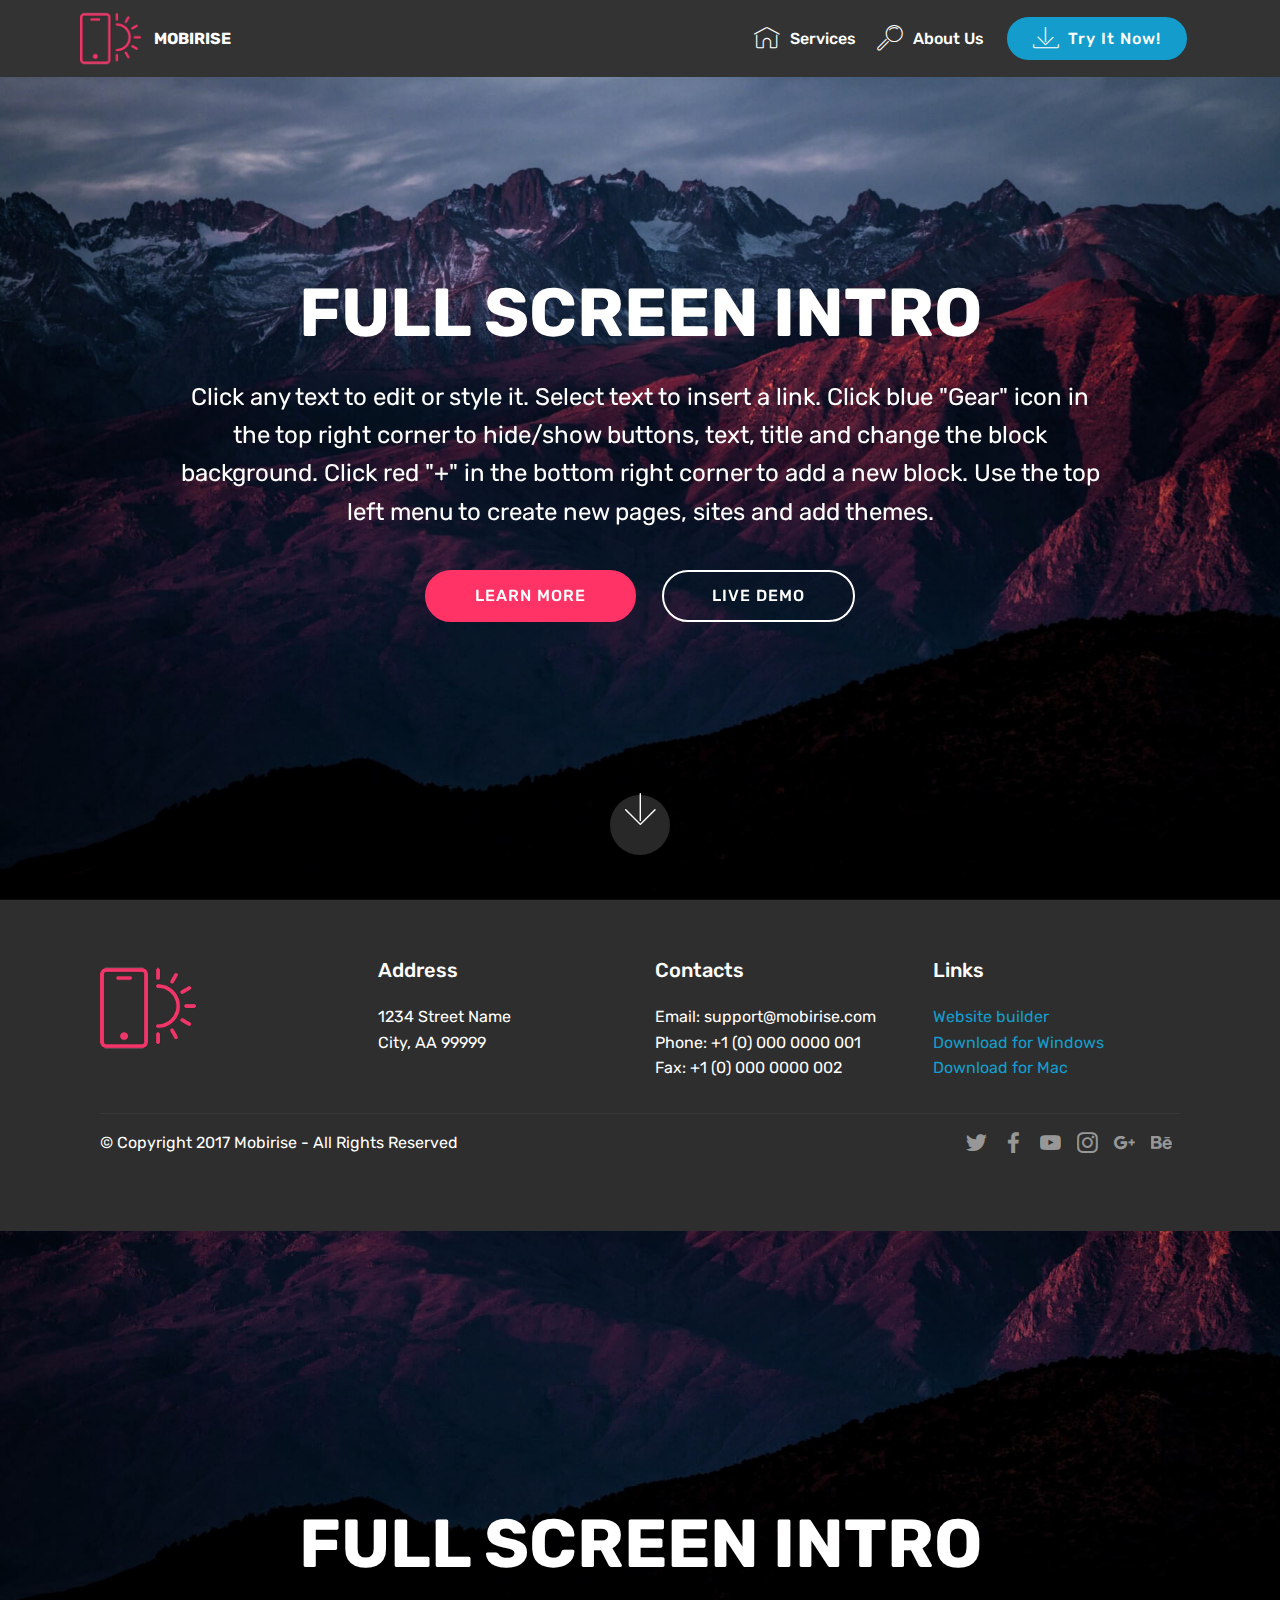
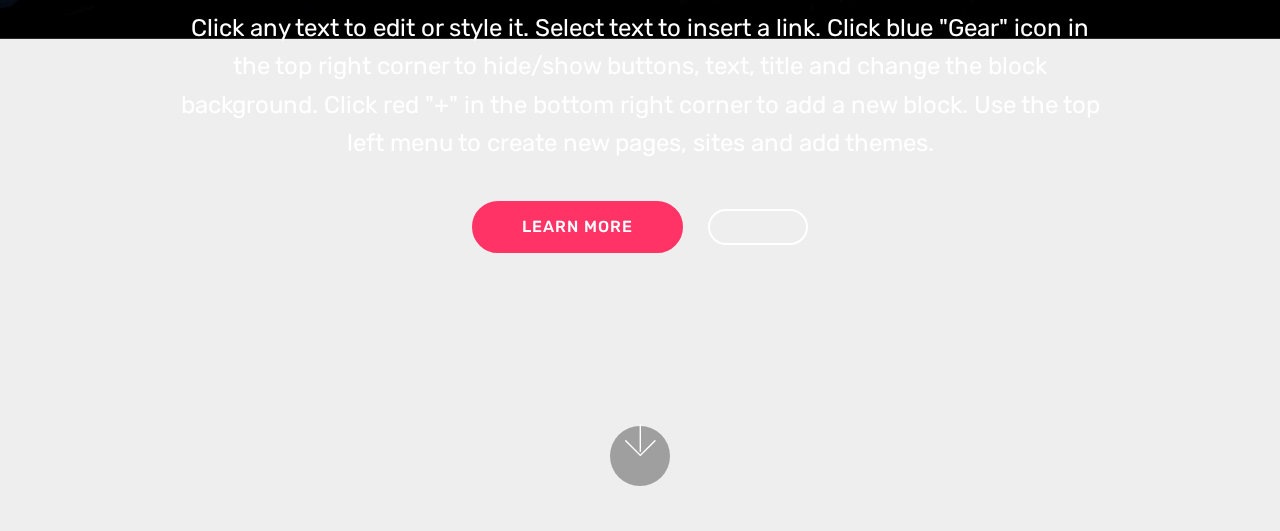
==== index.html @ 5e629561 "create github pages" ====
<!DOCTYPE html>
<html >
<head>
  <!-- Site made with Mobirise Website Builder v4.8.7, https://mobirise.com -->
  <meta charset="UTF-8">
  <meta http-equiv="X-UA-Compatible" content="IE=edge">
  <meta name="generator" content="Mobirise v4.8.7, mobirise.com">
  <meta name="viewport" content="width=device-width, initial-scale=1, minimum-scale=1">
  <link rel="shortcut icon" href="assets/images/logo2.png" type="image/x-icon">
  <meta name="description" content="">
  <title>Home</title>
  <link rel="stylesheet" href="assets/web/assets/mobirise-icons/mobirise-icons.css">
  <link rel="stylesheet" href="assets/tether/tether.min.css">
  <link rel="stylesheet" href="assets/bootstrap/css/bootstrap.min.css">
  <link rel="stylesheet" href="assets/bootstrap/css/bootstrap-grid.min.css">
  <link rel="stylesheet" href="assets/bootstrap/css/bootstrap-reboot.min.css">
  <link rel="stylesheet" href="assets/socicon/css/styles.css">
  <link rel="stylesheet" href="assets/dropdown/css/style.css">
  <link rel="stylesheet" href="assets/theme/css/style.css">
  <link rel="stylesheet" href="assets/mobirise/css/mbr-additional.css" type="text/css">
  
  
  
</head>
<body>
  <section class="menu cid-qTkzRZLJNu" once="menu" id="menu1-0">

    

    <nav class="navbar navbar-expand beta-menu navbar-dropdown align-items-center navbar-fixed-top navbar-toggleable-sm">
        <button class="navbar-toggler navbar-toggler-right" type="button" data-toggle="collapse" data-target="#navbarSupportedContent" aria-controls="navbarSupportedContent" aria-expanded="false" aria-label="Toggle navigation">
            <div class="hamburger">
                <span></span>
                <span></span>
                <span></span>
                <span></span>
            </div>
        </button>
        <div class="menu-logo">
            <div class="navbar-brand">
                <span class="navbar-logo">
                    <a href="https://mobirise.com">
                         <img src="assets/images/logo2.png" alt="Mobirise" style="height: 3.8rem;">
                    </a>
                </span>
                <span class="navbar-caption-wrap"><a class="navbar-caption text-white display-4" href="https://mobirise.com">
                        MOBIRISE
                    </a></span>
            </div>
        </div>
        <div class="collapse navbar-collapse" id="navbarSupportedContent">
            <ul class="navbar-nav nav-dropdown" data-app-modern-menu="true"><li class="nav-item">
                    <a class="nav-link link text-white display-4" href="https://mobirise.com">
                        <span class="mbri-home mbr-iconfont mbr-iconfont-btn"></span>
                        Services
                    </a>
                </li>
                <li class="nav-item">
                    <a class="nav-link link text-white display-4" href="https://mobirise.com">
                        <span class="mbri-search mbr-iconfont mbr-iconfont-btn"></span>
                        About Us
                    </a>
                </li></ul>
            <div class="navbar-buttons mbr-section-btn"><a class="btn btn-sm btn-primary display-4" href="https://mobirise.com">
                    <span class="mbri-save mbr-iconfont mbr-iconfont-btn "></span>
                    Try It Now!
                </a></div>
        </div>
    </nav>
</section>

<section class="engine"><a href="https://mobirise.info/w">free html5 templates</a></section><section class="cid-qTkA127IK8 mbr-fullscreen mbr-parallax-background" id="header2-1">

    

    

    <div class="container align-center">
        <div class="row justify-content-md-center">
            <div class="mbr-white col-md-10">
                <h1 class="mbr-section-title mbr-bold pb-3 mbr-fonts-style display-1">
                    FULL SCREEN INTRO
                </h1>
                
                <p class="mbr-text pb-3 mbr-fonts-style display-5">
                    Click any text to edit or style it. Select text to insert a link. Click blue "Gear" icon in the top right corner to hide/show buttons, text, title and change the block background. Click red "+" in the bottom right corner to add a new block. Use the top left menu to create new pages, sites and add themes.
                </p>
                <div class="mbr-section-btn">
                    <a class="btn btn-md btn-secondary display-4" href="https://mobirise.com">LEARN MORE</a>
                    <a class="btn btn-md btn-white-outline display-4" href="https://mobirise.com">LIVE DEMO</a>
                </div>
            </div>
        </div>
    </div>
    <div class="mbr-arrow hidden-sm-down" aria-hidden="true">
        <a href="#next">
            <i class="mbri-down mbr-iconfont"></i>
        </a>
    </div>
</section>

<section class="cid-qTkAaeaxX5" id="footer1-2">

    

    

    <div class="container">
        <div class="media-container-row content text-white">
            <div class="col-12 col-md-3">
                <div class="media-wrap">
                    <a href="https://mobirise.com/">
                        <img src="assets/images/logo2.png" alt="Mobirise">
                    </a>
                </div>
            </div>
            <div class="col-12 col-md-3 mbr-fonts-style display-7">
                <h5 class="pb-3">
                    Address
                </h5>
                <p class="mbr-text">
                    1234 Street Name
                    <br>City, AA 99999
                </p>
            </div>
            <div class="col-12 col-md-3 mbr-fonts-style display-7">
                <h5 class="pb-3">
                    Contacts
                </h5>
                <p class="mbr-text">
                    Email: support@mobirise.com
                    <br>Phone: +1 (0) 000 0000 001
                    <br>Fax: +1 (0) 000 0000 002
                </p>
            </div>
            <div class="col-12 col-md-3 mbr-fonts-style display-7">
                <h5 class="pb-3">
                    Links
                </h5>
                <p class="mbr-text">
                    <a class="text-primary" href="https://mobirise.com/">Website builder</a>
                    <br><a class="text-primary" href="https://mobirise.com/mobirise-free-win.zip">Download for Windows</a>
                    <br><a class="text-primary" href="https://mobirise.com/mobirise-free-mac.zip">Download for Mac</a>
                </p>
            </div>
        </div>
        <div class="footer-lower">
            <div class="media-container-row">
                <div class="col-sm-12">
                    <hr>
                </div>
            </div>
            <div class="media-container-row mbr-white">
                <div class="col-sm-6 copyright">
                    <p class="mbr-text mbr-fonts-style display-7">
                        © Copyright 2017 Mobirise - All Rights Reserved
                    </p>
                </div>
                <div class="col-md-6">
                    <div class="social-list align-right">
                        <div class="soc-item">
                            <a href="https://twitter.com/mobirise" target="_blank">
                                <span class="socicon-twitter socicon mbr-iconfont mbr-iconfont-social"></span>
                            </a>
                        </div>
                        <div class="soc-item">
                            <a href="https://www.facebook.com/pages/Mobirise/1616226671953247" target="_blank">
                                <span class="socicon-facebook socicon mbr-iconfont mbr-iconfont-social"></span>
                            </a>
                        </div>
                        <div class="soc-item">
                            <a href="https://www.youtube.com/c/mobirise" target="_blank">
                                <span class="socicon-youtube socicon mbr-iconfont mbr-iconfont-social"></span>
                            </a>
                        </div>
                        <div class="soc-item">
                            <a href="https://instagram.com/mobirise" target="_blank">
                                <span class="socicon-instagram socicon mbr-iconfont mbr-iconfont-social"></span>
                            </a>
                        </div>
                        <div class="soc-item">
                            <a href="https://plus.google.com/u/0/+Mobirise" target="_blank">
                                <span class="socicon-googleplus socicon mbr-iconfont mbr-iconfont-social"></span>
                            </a>
                        </div>
                        <div class="soc-item">
                            <a href="https://www.behance.net/Mobirise" target="_blank">
                                <span class="socicon-behance socicon mbr-iconfont mbr-iconfont-social"></span>
                            </a>
                        </div>
                    </div>
                </div>
            </div>
        </div>
    </div>
</section>

<section class="cid-r9SHEKf8iT mbr-fullscreen mbr-parallax-background" id="header2-4">

    

    

    <div class="container align-center">
        <div class="row justify-content-md-center">
            <div class="mbr-white col-md-10">
                <h1 class="mbr-section-title mbr-bold pb-3 mbr-fonts-style display-1">
                    FULL SCREEN INTRO
                </h1>
                
                <p class="mbr-text pb-3 mbr-fonts-style display-5">
                    Click any text to edit or style it. Select text to insert a link. Click blue "Gear" icon in the top right corner to hide/show buttons, text, title and change the block background. Click red "+" in the bottom right corner to add a new block. Use the top left menu to create new pages, sites and add themes.
                </p>
                <div class="mbr-section-btn"><a class="btn btn-md btn-secondary display-4" href="https://mobirise.co">LEARN MORE</a>
                    <a class="btn btn-md btn-white-outline display-4" href="https://mobirise.co"></a></div>
            </div>
        </div>
    </div>
    <div class="mbr-arrow hidden-sm-down" aria-hidden="true">
        <a href="#next">
            <i class="mbri-down mbr-iconfont"></i>
        </a>
    </div>
</section>


  <script src="assets/web/assets/jquery/jquery.min.js"></script>
  <script src="assets/popper/popper.min.js"></script>
  <script src="assets/tether/tether.min.js"></script>
  <script src="assets/bootstrap/js/bootstrap.min.js"></script>
  <script src="assets/dropdown/js/script.min.js"></script>
  <script src="assets/touchswipe/jquery.touch-swipe.min.js"></script>
  <script src="assets/parallax/jarallax.min.js"></script>
  <script src="assets/smoothscroll/smooth-scroll.js"></script>
  <script src="assets/theme/js/script.js"></script>
  
  
</body>
</html>
---- assets/web/assets/mobirise-icons/mobirise-icons.css ----
@font-face {
  font-family: 'MobiriseIcons';
  src:  url('mobirise-icons.eot?spat4u');
  src:  url('mobirise-icons.eot?spat4u#iefix') format('embedded-opentype'),
    url('mobirise-icons.ttf?spat4u') format('truetype'),
    url('mobirise-icons.woff?spat4u') format('woff'),
    url('mobirise-icons.svg?spat4u#MobiriseIcons') format('svg');
  font-weight: normal;
  font-style: normal;
}

[class^="mbri-"], [class*=" mbri-"] {
  /* use !important to prevent issues with browser extensions that change fonts */
  font-family: MobiriseIcons !important;
  speak: none;
  font-style: normal;
  font-weight: normal;
  font-variant: normal;
  text-transform: none;
  line-height: 1;

  /* Better Font Rendering =========== */
  -webkit-font-smoothing: antialiased;
  -moz-osx-font-smoothing: grayscale;
}

.mbri-add-submenu:before {
  content: "\e900";
}
.mbri-alert:before {
  content: "\e901";
}
.mbri-align-center:before {
  content: "\e902";
}
.mbri-align-justify:before {
  content: "\e903";
}
.mbri-align-left:before {
  content: "\e904";
}
.mbri-align-right:before {
  content: "\e905";
}
.mbri-android:before {
  content: "\e906";
}
.mbri-apple:before {
  content: "\e907";
}
.mbri-arrow-down:before {
  content: "\e908";
}
.mbri-arrow-next:before {
  content: "\e909";
}
.mbri-arrow-prev:before {
  content: "\e90a";
}
.mbri-arrow-up:before {
  content: "\e90b";
}
.mbri-bold:before {
  content: "\e90c";
}
.mbri-bookmark:before {
  content: "\e90d";
}
.mbri-bootstrap:before {
  content: "\e90e";
}
.mbri-briefcase:before {
  content: "\e90f";
}
.mbri-browse:before {
  content: "\e910";
}
.mbri-bulleted-list:before {
  content: "\e911";
}
.mbri-calendar:before {
  content: "\e912";
}
.mbri-camera:before {
  content: "\e913";
}
.mbri-cart-add:before {
  content: "\e914";
}
.mbri-cart-full:before {
  content: "\e915";
}
.mbri-cash:before {
  content: "\e916";
}
.mbri-change-style:before {
  content: "\e917";
}
.mbri-chat:before {
  content: "\e918";
}
.mbri-clock:before {
  content: "\e919";
}
.mbri-close:before {
  content: "\e91a";
}
.mbri-cloud:before {
  content: "\e91b";
}
.mbri-code:before {
  content: "\e91c";
}
.mbri-contact-form:before {
  content: "\e91d";
}
.mbri-credit-card:before {
  content: "\e91e";
}
.mbri-cursor-click:before {
  content: "\e91f";
}
.mbri-cust-feedback:before {
  content: "\e920";
}
.mbri-database:before {
  content: "\e921";
}
.mbri-delivery:before {
  content: "\e922";
}
.mbri-desktop:before {
  content: "\e923";
}
.mbri-devices:before {
  content: "\e924";
}
.mbri-down:before {
  content: "\e925";
}
.mbri-download:before {
  content: "\e989";
}
.mbri-drag-n-drop:before {
  content: "\e927";
}
.mbri-drag-n-drop2:before {
  content: "\e928";
}
.mbri-edit:before {
  content: "\e929";
}
.mbri-edit2:before {
  content: "\e92a";
}
.mbri-error:before {
  content: "\e92b";
}
.mbri-extension:before {
  content: "\e92c";
}
.mbri-features:before {
  content: "\e92d";
}
.mbri-file:before {
  content: "\e92e";
}
.mbri-flag:before {
  content: "\e92f";
}
.mbri-folder:before {
  content: "\e930";
}
.mbri-gift:before {
  content: "\e931";
}
.mbri-github:before {
  content: "\e932";
}
.mbri-globe:before {
  content: "\e933";
}
.mbri-globe-2:before {
  content: "\e934";
}
.mbri-growing-chart:before {
  content: "\e935";
}
.mbri-hearth:before {
  content: "\e936";
}
.mbri-help:before {
  content: "\e937";
}
.mbri-home:before {
  content: "\e938";
}
.mbri-hot-cup:before {
  content: "\e939";
}
.mbri-idea:before {
  content: "\e93a";
}
.mbri-image-gallery:before {
  content: "\e93b";
}
.mbri-image-slider:before {
  content: "\e93c";
}
.mbri-info:before {
  content: "\e93d";
}
.mbri-italic:before {
  content: "\e93e";
}
.mbri-key:before {
  content: "\e93f";
}
.mbri-laptop:before {
  content: "\e940";
}
.mbri-layers:before {
  content: "\e941";
}
.mbri-left-right:before {
  content: "\e942";
}
.mbri-left:before {
  content: "\e943";
}
.mbri-letter:before {
  content: "\e944";
}
.mbri-like:before {
  content: "\e945";
}
.mbri-link:before {
  content: "\e946";
}
.mbri-lock:before {
  content: "\e947";
}
.mbri-login:before {
  content: "\e948";
}
.mbri-logout:before {
  content: "\e949";
}
.mbri-magic-stick:before {
  content: "\e94a";
}
.mbri-map-pin:before {
  content: "\e94b";
}
.mbri-menu:before {
  content: "\e94c";
}
.mbri-mobile:before {
  content: "\e94d";
}
.mbri-mobile2:before {
  content: "\e94e";
}
.mbri-mobirise:before {
  content: "\e94f";
}
.mbri-more-horizontal:before {
  content: "\e950";
}
.mbri-more-vertical:before {
  content: "\e951";
}
.mbri-music:before {
  content: "\e952";
}
.mbri-new-file:before {
  content: "\e953";
}
.mbri-numbered-list:before {
  content: "\e954";
}
.mbri-opened-folder:before {
  content: "\e955";
}
.mbri-pages:before {
  content: "\e956";
}
.mbri-paper-plane:before {
  content: "\e957";
}
.mbri-paperclip:before {
  content: "\e958";
}
.mbri-photo:before {
  content: "\e959";
}
.mbri-photos:before {
  content: "\e95a";
}
.mbri-pin:before {
  content: "\e95b";
}
.mbri-play:before {
  content: "\e95c";
}
.mbri-plus:before {
  content: "\e95d";
}
.mbri-preview:before {
  content: "\e95e";
}
.mbri-print:before {
  content: "\e95f";
}
.mbri-protect:before {
  content: "\e960";
}
.mbri-question:before {
  content: "\e961";
}
.mbri-quote-left:before {
  content: "\e962";
}
.mbri-quote-right:before {
  content: "\e963";
}
.mbri-refresh:before {
  content: "\e964";
}
.mbri-responsive:before {
  content: "\e965";
}
.mbri-right:before {
  content: "\e966";
}
.mbri-rocket:before {
  content: "\e967";
}
.mbri-sad-face:before {
  content: "\e968";
}
.mbri-sale:before {
  content: "\e969";
}
.mbri-save:before {
  content: "\e96a";
}
.mbri-search:before {
  content: "\e96b";
}
.mbri-setting:before {
  content: "\e96c";
}
.mbri-setting2:before {
  content: "\e96d";
}
.mbri-setting3:before {
  content: "\e96e";
}
.mbri-share:before {
  content: "\e96f";
}
.mbri-shopping-bag:before {
  content: "\e970";
}
.mbri-shopping-basket:before {
  content: "\e971";
}
.mbri-shopping-cart:before {
  content: "\e972";
}
.mbri-sites:before {
  content: "\e973";
}
.mbri-smile-face:before {
  content: "\e974";
}
.mbri-speed:before {
  content: "\e975";
}
.mbri-star:before {
  content: "\e976";
}
.mbri-success:before {
  content: "\e977";
}
.mbri-sun:before {
  content: "\e978";
}
.mbri-sun2:before {
  content: "\e979";
}
.mbri-tablet:before {
  content: "\e97a";
}
.mbri-tablet-vertical:before {
  content: "\e97b";
}
.mbri-target:before {
  content: "\e97c";
}
.mbri-timer:before {
  content: "\e97d";
}
.mbri-to-ftp:before {
  content: "\e97e";
}
.mbri-to-local-drive:before {
  content: "\e97f";
}
.mbri-touch-swipe:before {
  content: "\e980";
}
.mbri-touch:before {
  content: "\e981";
}
.mbri-trash:before {
  content: "\e982";
}
.mbri-underline:before {
  content: "\e983";
}
.mbri-unlink:before {
  content: "\e984";
}
.mbri-unlock:before {
  content: "\e985";
}
.mbri-up-down:before {
  content: "\e986";
}
.mbri-up:before {
  content: "\e987";
}
.mbri-update:before {
  content: "\e988";
}
.mbri-upload:before {
 content: "\e926"; 
}
.mbri-user:before {
  content: "\e98a";
}
.mbri-user2:before {
  content: "\e98b";
}
.mbri-users:before {
  content: "\e98c";
}
.mbri-video:before {
  content: "\e98d";
}
.mbri-video-play:before {
  content: "\e98e";
}
.mbri-watch:before {
  content: "\e98f";
}
.mbri-website-theme:before {
  content: "\e990";
}
.mbri-wifi:before {
  content: "\e991";
}
.mbri-windows:before {
  content: "\e992";
}
.mbri-zoom-out:before {
  content: "\e993";
}
.mbri-redo:before {
  content: "\e994";
}
.mbri-undo:before {
  content: "\e995";
}
---- assets/socicon/css/styles.css ----
@charset "UTF-8";

@font-face {
  font-family: "socicon";
  src:url("../fonts/socicon.eot");
  src:url("../fonts/socicon.eot?#iefix") format("embedded-opentype"),
    url("../fonts/socicon.woff") format("woff"),
    url("../fonts/socicon.ttf") format("truetype"),
    url("../fonts/socicon.svg#socicon") format("svg");
  font-weight: normal;
  font-style: normal;

}

[data-icon]:before {
  font-family: "socicon" !important;
  content: attr(data-icon);
  font-style: normal !important;
  font-weight: normal !important;
  font-variant: normal !important;
  text-transform: none !important;
  speak: none;
  line-height: 1;
  -webkit-font-smoothing: antialiased;
  -moz-osx-font-smoothing: grayscale;
}

[class^="socicon-"]:before,
[class*=" socicon-"]:before {
  font-family: "socicon" !important;
  font-style: normal !important;
  font-weight: normal !important;
  font-variant: normal !important;
  text-transform: none !important;
  speak: none;
  line-height: 1;
  -webkit-font-smoothing: antialiased;
  -moz-osx-font-smoothing: grayscale;
}

.socicon-modelmayhem:before {
  content: "\e000";
}
.socicon-mixcloud:before {
  content: "\e001";
}
.socicon-drupal:before {
  content: "\e002";
}
.socicon-swarm:before {
  content: "\e003";
}
.socicon-istock:before {
  content: "\e004";
}
.socicon-yammer:before {
  content: "\e005";
}
.socicon-ello:before {
  content: "\e006";
}
.socicon-stackoverflow:before {
  content: "\e007";
}
.socicon-persona:before {
  content: "\e008";
}
.socicon-triplej:before {
  content: "\e009";
}
.socicon-houzz:before {
  content: "\e00a";
}
.socicon-rss:before {
  content: "\e00b";
}
.socicon-paypal:before {
  content: "\e00c";
}
.socicon-odnoklassniki:before {
  content: "\e00d";
}
.socicon-airbnb:before {
  content: "\e00e";
}
.socicon-periscope:before {
  content: "\e00f";
}
.socicon-outlook:before {
  content: "\e010";
}
.socicon-coderwall:before {
  content: "\e011";
}
.socicon-tripadvisor:before {
  content: "\e012";
}
.socicon-appnet:before {
  content: "\e013";
}
.socicon-goodreads:before {
  content: "\e014";
}
.socicon-tripit:before {
  content: "\e015";
}
.socicon-lanyrd:before {
  content: "\e016";
}
.socicon-slideshare:before {
  content: "\e017";
}
.socicon-buffer:before {
  content: "\e018";
}
.socicon-disqus:before {
  content: "\e019";
}
.socicon-vkontakte:before {
  content: "\e01a";
}
.socicon-whatsapp:before {
  content: "\e01b";
}
.socicon-patreon:before {
  content: "\e01c";
}
.socicon-storehouse:before {
  content: "\e01d";
}
.socicon-pocket:before {
  content: "\e01e";
}
.socicon-mail:before {
  content: "\e01f";
}
.socicon-blogger:before {
  content: "\e020";
}
.socicon-technorati:before {
  content: "\e021";
}
.socicon-reddit:before {
  content: "\e022";
}
.socicon-dribbble:before {
  content: "\e023";
}
.socicon-stumbleupon:before {
  content: "\e024";
}
.socicon-digg:before {
  content: "\e025";
}
.socicon-envato:before {
  content: "\e026";
}
.socicon-behance:before {
  content: "\e027";
}
.socicon-delicious:before {
  content: "\e028";
}
.socicon-deviantart:before {
  content: "\e029";
}
.socicon-forrst:before {
  content: "\e02a";
}
.socicon-play:before {
  content: "\e02b";
}
.socicon-zerply:before {
  content: "\e02c";
}
.socicon-wikipedia:before {
  content: "\e02d";
}
.socicon-apple:before {
  content: "\e02e";
}
.socicon-flattr:before {
  content: "\e02f";
}
.socicon-github:before {
  content: "\e030";
}
.socicon-renren:before {
  content: "\e031";
}
.socicon-friendfeed:before {
  content: "\e032";
}
.socicon-newsvine:before {
  content: "\e033";
}
.socicon-identica:before {
  content: "\e034";
}
.socicon-bebo:before {
  content: "\e035";
}
.socicon-zynga:before {
  content: "\e036";
}
.socicon-steam:before {
  content: "\e037";
}
.socicon-xbox:before {
  content: "\e038";
}
.socicon-windows:before {
  content: "\e039";
}
.socicon-qq:before {
  content: "\e03a";
}
.socicon-douban:before {
  content: "\e03b";
}
.socicon-meetup:before {
  content: "\e03c";
}
.socicon-playstation:before {
  content: "\e03d";
}
.socicon-android:before {
  content: "\e03e";
}
.socicon-snapchat:before {
  content: "\e03f";
}
.socicon-twitter:before {
  content: "\e040";
}
.socicon-facebook:before {
  content: "\e041";
}
.socicon-googleplus:before {
  content: "\e042";
}
.socicon-pinterest:before {
  content: "\e043";
}
.socicon-foursquare:before {
  content: "\e044";
}
.socicon-yahoo:before {
  content: "\e045";
}
.socicon-skype:before {
  content: "\e046";
}
.socicon-yelp:before {
  content: "\e047";
}
.socicon-feedburner:before {
  content: "\e048";
}
.socicon-linkedin:before {
  content: "\e049";
}
.socicon-viadeo:before {
  content: "\e04a";
}
.socicon-xing:before {
  content: "\e04b";
}
.socicon-myspace:before {
  content: "\e04c";
}
.socicon-soundcloud:before {
  content: "\e04d";
}
.socicon-spotify:before {
  content: "\e04e";
}
.socicon-grooveshark:before {
  content: "\e04f";
}
.socicon-lastfm:before {
  content: "\e050";
}
.socicon-youtube:before {
  content: "\e051";
}
.socicon-vimeo:before {
  content: "\e052";
}
.socicon-dailymotion:before {
  content: "\e053";
}
.socicon-vine:before {
  content: "\e054";
}
.socicon-flickr:before {
  content: "\e055";
}
.socicon-500px:before {
  content: "\e056";
}
.socicon-wordpress:before {
  content: "\e058";
}
.socicon-tumblr:before {
  content: "\e059";
}
.socicon-twitch:before {
  content: "\e05a";
}
.socicon-8tracks:before {
  content: "\e05b";
}
.socicon-amazon:before {
  content: "\e05c";
}
.socicon-icq:before {
  content: "\e05d";
}
.socicon-smugmug:before {
  content: "\e05e";
}
.socicon-ravelry:before {
  content: "\e05f";
}
.socicon-weibo:before {
  content: "\e060";
}
.socicon-baidu:before {
  content: "\e061";
}
.socicon-angellist:before {
  content: "\e062";
}
.socicon-ebay:before {
  content: "\e063";
}
.socicon-imdb:before {
  content: "\e064";
}
.socicon-stayfriends:before {
  content: "\e065";
}
.socicon-residentadvisor:before {
  content: "\e066";
}
.socicon-google:before {
  content: "\e067";
}
.socicon-yandex:before {
  content: "\e068";
}
.socicon-sharethis:before {
  content: "\e069";
}
.socicon-bandcamp:before {
  content: "\e06a";
}
.socicon-itunes:before {
  content: "\e06b";
}
.socicon-deezer:before {
  content: "\e06c";
}
.socicon-telegram:before {
  content: "\e06e";
}
.socicon-openid:before {
  content: "\e06f";
}
.socicon-amplement:before {
  content: "\e070";
}
.socicon-viber:before {
  content: "\e071";
}
.socicon-zomato:before {
  content: "\e072";
}
.socicon-draugiem:before {
  content: "\e074";
}
.socicon-endomodo:before {
  content: "\e075";
}
.socicon-filmweb:before {
  content: "\e076";
}
.socicon-stackexchange:before {
  content: "\e077";
}
.socicon-wykop:before {
  content: "\e078";
}
.socicon-teamspeak:before {
  content: "\e079";
}
.socicon-teamviewer:before {
  content: "\e07a";
}
.socicon-ventrilo:before {
  content: "\e07b";
}
.socicon-younow:before {
  content: "\e07c";
}
.socicon-raidcall:before {
  content: "\e07d";
}
.socicon-mumble:before {
  content: "\e07e";
}
.socicon-medium:before {
  content: "\e06d";
}
.socicon-bebee:before {
  content: "\e07f";
}
.socicon-hitbox:before {
  content: "\e080";
}
.socicon-reverbnation:before {
  content: "\e081";
}
.socicon-formulr:before {
  content: "\e082";
}
.socicon-instagram:before {
  content: "\e057";
}
.socicon-battlenet:before {
  content: "\e083";
}
.socicon-chrome:before {
  content: "\e084";
}
.socicon-discord:before {
  content: "\e086";
}
.socicon-issuu:before {
  content: "\e087";
}
.socicon-macos:before {
  content: "\e088";
}
.socicon-firefox:before {
  content: "\e089";
}
.socicon-opera:before {
  content: "\e08d";
}
.socicon-keybase:before {
  content: "\e090";
}
.socicon-alliance:before {
  content: "\e091";
}
.socicon-livejournal:before {
  content: "\e092";
}
.socicon-googlephotos:before {
  content: "\e093";
}
.socicon-horde:before {
  content: "\e094";
}
.socicon-etsy:before {
  content: "\e095";
}
.socicon-zapier:before {
  content: "\e096";
}
.socicon-google-scholar:before {
  content: "\e097";
}
.socicon-researchgate:before {
  content: "\e098";
}
.socicon-wechat:before {
  content: "\e099";
}
.socicon-strava:before {
  content: "\e09a";
}
.socicon-line:before {
  content: "\e09b";
}
.socicon-lyft:before {
  content: "\e09c";
}
.socicon-uber:before {
  content: "\e09d";
}
.socicon-songkick:before {
  content: "\e09e";
}
.socicon-viewbug:before {
  content: "\e09f";
}
.socicon-googlegroups:before {
  content: "\e0a0";
}
.socicon-quora:before {
  content: "\e073";
}
.socicon-diablo:before {
  content: "\e085";
}
.socicon-blizzard:before {
  content: "\e0a1";
}
.socicon-hearthstone:before {
  content: "\e08b";
}
.socicon-heroes:before {
  content: "\e08a";
}
.socicon-overwatch:before {
  content: "\e08c";
}
.socicon-warcraft:before {
  content: "\e08e";
}
.socicon-starcraft:before {
  content: "\e08f";
}
.socicon-beam:before {
  content: "\e0a2";
}
.socicon-curse:before {
  content: "\e0a3";
}
.socicon-player:before {
  content: "\e0a4";
}
.socicon-streamjar:before {
  content: "\e0a5";
}
.socicon-nintendo:before {
  content: "\e0a6";
}
.socicon-hellocoton:before {
  content: "\e0a7";
}
---- assets/dropdown/css/style.css ----
.navbar-dropdown {
  left: 0;
  padding: 0;
  position: absolute;
  right: 0;
  top: 0;
  transition: all 0.45s ease;
  z-index: 1030;
  background: #282828; }
  .navbar-dropdown .navbar-logo {
    margin-right: 0.8rem;
    transition: margin 0.3s ease-in-out;
    vertical-align: middle; }
    .navbar-dropdown .navbar-logo img {
      height: 3.125rem;
      transition: all 0.3s ease-in-out; }
    .navbar-dropdown .navbar-logo.mbr-iconfont {
      font-size: 3.125rem;
      line-height: 3.125rem; }
  .navbar-dropdown .navbar-caption {
    font-weight: 700;
    white-space: normal;
    vertical-align: -4px;
    line-height: 3.125rem !important; }
    .navbar-dropdown .navbar-caption, .navbar-dropdown .navbar-caption:hover {
      color: inherit;
      text-decoration: none; }
  .navbar-dropdown .mbr-iconfont + .navbar-caption {
    vertical-align: -1px; }
  .navbar-dropdown.navbar-fixed-top {
    position: fixed; }
  .navbar-dropdown .navbar-brand span {
    vertical-align: -4px; }
  .navbar-dropdown.bg-color.transparent {
    background: none; }
  .navbar-dropdown.navbar-short .navbar-brand {
    padding: 0.625rem 0; }
    .navbar-dropdown.navbar-short .navbar-brand span {
      vertical-align: -1px; }
  .navbar-dropdown.navbar-short .navbar-caption {
    line-height: 2.375rem !important;
    vertical-align: -2px; }
  .navbar-dropdown.navbar-short .navbar-logo {
    margin-right: 0.5rem; }
    .navbar-dropdown.navbar-short .navbar-logo img {
      height: 2.375rem; }
    .navbar-dropdown.navbar-short .navbar-logo.mbr-iconfont {
      font-size: 2.375rem;
      line-height: 2.375rem; }
  .navbar-dropdown.navbar-short .mbr-table-cell {
    height: 3.625rem; }
  .navbar-dropdown .navbar-close {
    left: 0.6875rem;
    position: fixed;
    top: 0.75rem;
    z-index: 1000; }
  .navbar-dropdown .hamburger-icon {
    content: "";
    display: inline-block;
    vertical-align: middle;
    width: 16px;
    -webkit-box-shadow: 0 -6px 0 1px #282828,0 0 0 1px #282828,0 6px 0 1px #282828;
    -moz-box-shadow: 0 -6px 0 1px #282828,0 0 0 1px #282828,0 6px 0 1px #282828;
    box-shadow: 0 -6px 0 1px #282828,0 0 0 1px #282828,0 6px 0 1px #282828; }

.dropdown-menu .dropdown-toggle[data-toggle="dropdown-submenu"]::after {
  border-bottom: 0.35em solid transparent;
  border-left: 0.35em solid;
  border-right: 0;
  border-top: 0.35em solid transparent;
  margin-left: 0.3rem; }

.dropdown-menu .dropdown-item:focus {
  outline: 0; }

.nav-dropdown {
  font-size: 0.75rem;
  font-weight: 500;
  height: auto !important; }
  .nav-dropdown .nav-btn {
    padding-left: 1rem; }
  .nav-dropdown .link {
    margin: .667em 1.667em;
    font-weight: 500;
    padding: 0;
    transition: color .2s ease-in-out; }
    .nav-dropdown .link.dropdown-toggle {
      margin-right: 2.583em; }
      .nav-dropdown .link.dropdown-toggle::after {
        margin-left: .25rem;
        border-top: 0.35em solid;
        border-right: 0.35em solid transparent;
        border-left: 0.35em solid transparent;
        border-bottom: 0; }
      .nav-dropdown .link.dropdown-toggle[aria-expanded="true"] {
        margin: 0;
        padding: 0.667em 3.263em  0.667em 1.667em; }
  .nav-dropdown .link::after,
  .nav-dropdown .dropdown-item::after {
    color: inherit; }
  .nav-dropdown .btn {
    font-size: 0.75rem;
    font-weight: 700;
    letter-spacing: 0;
    margin-bottom: 0;
    padding-left: 1.25rem;
    padding-right: 1.25rem; }
  .nav-dropdown .dropdown-menu {
    border-radius: 0;
    border: 0;
    left: 0;
    margin: 0;
    padding-bottom: 1.25rem;
    padding-top: 1.25rem;
    position: relative; }
  .nav-dropdown .dropdown-submenu {
    margin-left: 0.125rem;
    top: 0; }
  .nav-dropdown .dropdown-item {
    font-weight: 500;
    line-height: 2;
    padding: 0.3846em 4.615em 0.3846em 1.5385em;
    position: relative;
    transition: color .2s ease-in-out, background-color .2s ease-in-out; }
    .nav-dropdown .dropdown-item::after {
      margin-top: -0.3077em;
      position: absolute;
      right: 1.1538em;
      top: 50%; }
    .nav-dropdown .dropdown-item:focus, .nav-dropdown .dropdown-item:hover {
      background: none; }

@media (max-width: 767px) {
  .nav-dropdown.navbar-toggleable-sm {
    bottom: 0;
    display: none;
    left: 0;
    overflow-x: hidden;
    position: fixed;
    top: 0;
    transform: translateX(-100%);
    -ms-transform: translateX(-100%);
    -webkit-transform: translateX(-100%);
    width: 18.75rem;
    z-index: 999; } }
.nav-dropdown.navbar-toggleable-xl {
  bottom: 0;
  display: none;
  left: 0;
  overflow-x: hidden;
  position: fixed;
  top: 0;
  transform: translateX(-100%);
  -ms-transform: translateX(-100%);
  -webkit-transform: translateX(-100%);
  width: 18.75rem;
  z-index: 999; }

.nav-dropdown-sm {
  display: block !important;
  overflow-x: hidden;
  overflow: auto;
  padding-top: 3.875rem; }
  .nav-dropdown-sm::after {
    content: "";
    display: block;
    height: 3rem;
    width: 100%; }
  .nav-dropdown-sm.collapse.in ~ .navbar-close {
    display: block !important; }
  .nav-dropdown-sm.collapsing, .nav-dropdown-sm.collapse.in {
    transform: translateX(0);
    -ms-transform: translateX(0);
    -webkit-transform: translateX(0);
    transition: all 0.25s ease-out;
    -webkit-transition: all 0.25s ease-out;
    background: #282828; }
  .nav-dropdown-sm.collapsing[aria-expanded="false"] {
    transform: translateX(-100%);
    -ms-transform: translateX(-100%);
    -webkit-transform: translateX(-100%); }
  .nav-dropdown-sm .nav-item {
    display: block;
    margin-left: 0 !important;
    padding-left: 0; }
  .nav-dropdown-sm .link,
  .nav-dropdown-sm .dropdown-item {
    border-top: 1px dotted rgba(255, 255, 255, 0.1);
    font-size: 0.8125rem;
    line-height: 1.6;
    margin: 0 !important;
    padding: 0.875rem 2.4rem 0.875rem 1.5625rem !important;
    position: relative;
    white-space: normal; }
    .nav-dropdown-sm .link:focus, .nav-dropdown-sm .link:hover,
    .nav-dropdown-sm .dropdown-item:focus,
    .nav-dropdown-sm .dropdown-item:hover {
      background: rgba(0, 0, 0, 0.2) !important;
      color: #c0a375; }
  .nav-dropdown-sm .nav-btn {
    position: relative;
    padding: 1.5625rem 1.5625rem 0 1.5625rem; }
    .nav-dropdown-sm .nav-btn::before {
      border-top: 1px dotted rgba(255, 255, 255, 0.1);
      content: "";
      left: 0;
      position: absolute;
      top: 0;
      width: 100%; }
    .nav-dropdown-sm .nav-btn + .nav-btn {
      padding-top: 0.625rem; }
      .nav-dropdown-sm .nav-btn + .nav-btn::before {
        display: none; }
  .nav-dropdown-sm .btn {
    padding: 0.625rem 0; }
  .nav-dropdown-sm .dropdown-toggle[data-toggle="dropdown-submenu"]::after {
    margin-left: .25rem;
    border-top: 0.35em solid;
    border-right: 0.35em solid transparent;
    border-left: 0.35em solid transparent;
    border-bottom: 0; }
  .nav-dropdown-sm .dropdown-toggle[data-toggle="dropdown-submenu"][aria-expanded="true"]::after {
    border-top: 0;
    border-right: 0.35em solid transparent;
    border-left: 0.35em solid transparent;
    border-bottom: 0.35em solid; }
  .nav-dropdown-sm .dropdown-menu {
    margin: 0;
    padding: 0;
    position: relative;
    top: 0;
    left: 0;
    width: 100%;
    border: 0;
    float: none;
    border-radius: 0;
    background: none; }
  .nav-dropdown-sm .dropdown-submenu {
    left: 100%;
    margin-left: 0.125rem;
    margin-top: -1.25rem;
    top: 0; }

.navbar-toggleable-sm .nav-dropdown .dropdown-menu {
  position: absolute; }

.navbar-toggleable-sm .nav-dropdown .dropdown-submenu {
  left: 100%;
  margin-left: 0.125rem;
  margin-top: -1.25rem;
  top: 0; }

.navbar-toggleable-sm.opened .nav-dropdown .dropdown-menu {
  position: relative; }

.navbar-toggleable-sm.opened .nav-dropdown .dropdown-submenu {
  left: 0;
  margin-left: 00rem;
  margin-top: 0rem;
  top: 0; }

.is-builder .nav-dropdown.collapsing {
  transition: none !important; }

/*# sourceMappingURL=style.css.map */
---- assets/theme/css/style.css ----
/*!
 * Mobirise v4 theme (https://mobirise.com/)
 * Copyright 2017 Mobirise
 */
section {
  background-color: #eeeeee; }

section,
.container,
.container-fluid {
  position: relative;
  word-wrap: break-word; }

a.mbr-iconfont:hover {
  text-decoration: none; }

.article .lead p, .article .lead ul, .article .lead ol, .article .lead pre, .article .lead blockquote {
  margin-bottom: 0; }

a {
  font-style: normal;
  font-weight: 400;
  cursor: pointer; }
  a, a:hover {
    text-decoration: none; }

figure {
  margin-bottom: 0; }

body {
  color: #232323; }

h1, h2, h3, h4, h5, h6,
.h1, .h2, .h3, .h4, .h5, .h6,
.display-1, .display-2, .display-3, .display-4 {
  line-height: 1;
  word-break: break-word;
  word-wrap: break-word; }

b, strong {
  font-weight: bold; }

blockquote {
  padding: 10px 0 10px 20px;
  position: relative;
  border-left: 2px solid;
  border-color: #ff3366; }

input:-webkit-autofill, input:-webkit-autofill:hover, input:-webkit-autofill:focus, input:-webkit-autofill:active {
  transition-delay: 9999s;
  transition-property: background-color, color; }

textarea[type="hidden"] {
  display: none; }

body {
  position: relative; }

section {
  background-position: 50% 50%;
  background-repeat: no-repeat;
  background-size: cover; }
  section .mbr-background-video,
  section .mbr-background-video-preview {
    position: absolute;
    bottom: 0;
    left: 0;
    right: 0;
    top: 0; }

.hidden {
  visibility: hidden; }

.mbr-z-index20 {
  z-index: 20; }

/*! Base colors */
.mbr-white {
  color: #ffffff; }

.mbr-black {
  color: #000000; }

.mbr-bg-white {
  background-color: #ffffff; }

.mbr-bg-black {
  background-color: #000000; }

/*! Text-aligns */
.align-left {
  text-align: left; }

.align-center {
  text-align: center; }

.align-right {
  text-align: right; }

@media (max-width: 767px) {
  .align-left, .align-center, .align-right, .mbr-section-btn, .mbr-section-title {
    text-align: center; } }
/*! Font-weight  */
.mbr-light {
  font-weight: 300; }

.mbr-regular {
  font-weight: 400; }

.mbr-semibold {
  font-weight: 500; }

.mbr-bold {
  font-weight: 700; }

/*! Media  */
.media-size-item {
  -webkit-flex: 1 1 auto;
  -moz-flex: 1 1 auto;
  -ms-flex: 1 1 auto;
  -o-flex: 1 1 auto;
  flex: 1 1 auto; }

.media-content {
  -webkit-flex-basis: 100%;
  flex-basis: 100%; }

.media-container-row {
  display: -ms-flexbox;
  display: -webkit-flex;
  display: flex;
  -webkit-flex-direction: row;
  -ms-flex-direction: row;
  flex-direction: row;
  -webkit-flex-wrap: wrap;
  -ms-flex-wrap: wrap;
  flex-wrap: wrap;
  -webkit-justify-content: center;
  -ms-flex-pack: center;
  justify-content: center;
  -webkit-align-content: center;
  -ms-flex-line-pack: center;
  align-content: center;
  -webkit-align-items: start;
  -ms-flex-align: start;
  align-items: start; }
  .media-container-row .media-size-item {
    width: 400px; }

.media-container-column {
  display: -ms-flexbox;
  display: -webkit-flex;
  display: flex;
  -webkit-flex-direction: column;
  -ms-flex-direction: column;
  flex-direction: column;
  -webkit-flex-wrap: wrap;
  -ms-flex-wrap: wrap;
  flex-wrap: wrap;
  -webkit-justify-content: center;
  -ms-flex-pack: center;
  justify-content: center;
  -webkit-align-content: center;
  -ms-flex-line-pack: center;
  align-content: center;
  -webkit-align-items: stretch;
  -ms-flex-align: stretch;
  align-items: stretch; }
  .media-container-column > * {
    width: 100%; }

@media (min-width: 992px) {
  .media-container-row {
    -webkit-flex-wrap: nowrap;
    -ms-flex-wrap: nowrap;
    flex-wrap: nowrap; } }
figure {
  overflow: hidden; }

figure[mbr-media-size] {
  transition: width 0.1s; }

.mbr-figure img, .mbr-figure iframe {
  display: block;
  width: 100%; }

.card {
  background-color: transparent;
  border: none; }

.card-img {
  text-align: center;
  flex-shrink: 0;
  -webkit-flex-shrink: 0; }

.media {
  max-width: 100%;
  margin: 0 auto; }

.mbr-figure {
  -ms-flex-item-align: center;
  -ms-grid-row-align: center;
  -webkit-align-self: center;
  align-self: center; }

.media-container > div {
  max-width: 100%; }

.mbr-figure img, .card-img img {
  width: 100%; }

@media (max-width: 991px) {
  .media-size-item {
    width: auto !important; }

  .media {
    width: auto; }

  .mbr-figure {
    width: 100% !important; } }
/*! Buttons */
.mbr-section-btn {
  margin-left: -.25rem;
  margin-right: -.25rem;
  font-size: 0; }

nav .mbr-section-btn {
  margin-left: 0rem;
  margin-right: 0rem; }

/*! Btn icon margin */
.btn .mbr-iconfont, .btn.btn-sm .mbr-iconfont {
  cursor: pointer;
  margin-right: 0.5rem; }

.btn.btn-md .mbr-iconfont, .btn.btn-md .mbr-iconfont {
  margin-right: 0.8rem; }

.mbr-regular {
  font-weight: 400; }

.mbr-semibold {
  font-weight: 500; }

.mbr-bold {
  font-weight: 700; }

[type="submit"] {
  -webkit-appearance: none; }

/*! Full-screen */
.mbr-fullscreen .mbr-overlay {
  min-height: 100vh; }

.mbr-fullscreen {
  display: flex;
  display: -webkit-flex;
  display: -moz-flex;
  display: -ms-flex;
  display: -o-flex;
  align-items: center;
  -webkit-align-items: center;
  min-height: 100vh;
  padding-top: 3rem;
  padding-bottom: 3rem; }

/*! Map */
.map {
  height: 25rem;
  position: relative; }
  .map iframe {
    width: 100%;
    height: 100%; }

/* Form */
.form-asterisk {
  font-family: initial;
  position: absolute;
  top: -2px;
  font-weight: normal; }

/*! Scroll to top arrow */
.mbr-arrow-up {
  bottom: 25px;
  right: 90px;
  position: fixed;
  text-align: right;
  z-index: 5000;
  color: #ffffff;
  font-size: 32px;
  transform: rotate(180deg);
  -webkit-transform: rotate(180deg); }

.mbr-arrow-up a {
  background: rgba(0, 0, 0, 0.2);
  border-radius: 3px;
  color: #fff;
  display: inline-block;
  height: 60px;
  width: 60px;
  outline-style: none !important;
  position: relative;
  text-decoration: none;
  transition: all .3s ease-in-out;
  cursor: pointer;
  text-align: center; }
  .mbr-arrow-up a:hover {
    background-color: rgba(0, 0, 0, 0.4); }
  .mbr-arrow-up a i {
    line-height: 60px; }

.mbr-arrow-up-icon {
  display: block;
  color: #fff; }

.mbr-arrow-up-icon::before {
  content: "\203a";
  display: inline-block;
  font-family: serif;
  font-size: 32px;
  line-height: 1;
  font-style: normal;
  position: relative;
  top: 6px;
  left: -4px;
  -webkit-transform: rotate(-90deg);
  transform: rotate(-90deg); }

/*! Arrow Down */
.mbr-arrow {
  position: absolute;
  bottom: 45px;
  left: 50%;
  width: 60px;
  height: 60px;
  cursor: pointer;
  background-color: rgba(80, 80, 80, 0.5);
  border-radius: 50%;
  -webkit-transform: translateX(-50%);
  transform: translateX(-50%); }
  .mbr-arrow > a {
    display: inline-block;
    text-decoration: none;
    outline-style: none;
    -webkit-animation: arrowdown 1.7s ease-in-out infinite;
    animation: arrowdown 1.7s ease-in-out infinite; }
    .mbr-arrow > a > i {
      position: absolute;
      top: -2px;
      left: 15px;
      font-size: 2rem; }

@keyframes arrowdown {
  0% {
    transform: translateY(0px);
    -webkit-transform: translateY(0px); }
  50% {
    transform: translateY(-5px);
    -webkit-transform: translateY(-5px); }
  100% {
    transform: translateY(0px);
    -webkit-transform: translateY(0px); } }
@-webkit-keyframes arrowdown {
  0% {
    transform: translateY(0px);
    -webkit-transform: translateY(0px); }
  50% {
    transform: translateY(-5px);
    -webkit-transform: translateY(-5px); }
  100% {
    transform: translateY(0px);
    -webkit-transform: translateY(0px); } }
@media (max-width: 500px) {
  .mbr-arrow-up {
    left: 50%;
    right: auto;
    transform: translateX(-50%) rotate(180deg);
    -webkit-transform: translateX(-50%) rotate(180deg); } }
/*Gradients animation*/
@keyframes gradient-animation {
  from {
    background-position: 0% 100%;
    animation-timing-function: ease-in-out; }
  to {
    background-position: 100% 0%;
    animation-timing-function: ease-in-out; } }
@-webkit-keyframes gradient-animation {
  from {
    background-position: 0% 100%;
    animation-timing-function: ease-in-out; }
  to {
    background-position: 100% 0%;
    animation-timing-function: ease-in-out; } }
.bg-gradient {
  background-size: 200% 200%;
  animation: gradient-animation 5s infinite alternate;
  -webkit-animation: gradient-animation 5s infinite alternate; }

.menu .navbar-brand {
  display: -webkit-flex; }
  .menu .navbar-brand span {
    display: flex;
    display: -webkit-flex; }
  .menu .navbar-brand .navbar-caption-wrap {
    display: -webkit-flex; }
  .menu .navbar-brand .navbar-logo img {
    display: -webkit-flex; }
@media (min-width: 768px) and (max-width: 991px) {
  .menu .navbar-toggleable-sm .navbar-nav {
    display: -webkit-box;
    display: -webkit-flex;
    display: -ms-flexbox; } }
@media (min-width: 992px) {
  .menu .navbar-nav.nav-dropdown {
    display: -webkit-flex; }
  .menu .navbar-toggleable-sm .navbar-collapse {
    display: -webkit-flex !important; } }
@media (max-width: 767px) {
  .menu .navbar-collapse {
    overflow-y: auto;
    max-height: 80vh; }
  .menu .dropdown-menu {
    max-height: 60vh;
    overflow-y: auto; } }

.navbar {
  display: -webkit-flex;
  -webkit-flex-wrap: wrap;
  -webkit-align-items: center;
  -webkit-justify-content: space-between; }

.navbar-collapse {
  -webkit-flex-basis: 100%;
  -webkit-flex-grow: 1;
  -webkit-align-items: center; }

.nav-dropdown .link {
  padding: .667em 1.667em !important;
  margin: 0 !important; }

.nav {
  display: -webkit-flex;
  -webkit-flex-wrap: wrap; }

.row {
  display: -webkit-flex;
  -webkit-flex-wrap: wrap; }

.justify-content-center {
  -webkit-justify-content: center; }

.form-inline {
  display: -webkit-flex;
  -webkit-flex-flow: row wrap;
  -webkit-align-items: center; }

.card-wrapper {
  flex: 1;
  -webkit-flex: 1; }

.carousel-control {
  z-index: 10;
  display: -webkit-flex;
  -webkit-align-items: center;
  -webkit-justify-content: center; }

.carousel-controls {
  display: -webkit-flex; }

.media {
  display: -webkit-flex; }

/*# sourceMappingURL=style.css.map */
.engine {
	position: absolute;
	text-indent: -2400px;
	text-align: center;
	padding: 0;
	top: 0;
	left: -2400px;
}
---- assets/mobirise/css/mbr-additional.css ----
@import url(https://fonts.googleapis.com/css?family=Rubik:300,300i,400,400i,500,500i,700,700i,900,900i);





body {
  font-style: normal;
  line-height: 1.5;
}
.mbr-section-title {
  font-style: normal;
  line-height: 1.2;
}
.mbr-section-subtitle {
  line-height: 1.3;
}
.mbr-text {
  font-style: normal;
  line-height: 1.6;
}
.display-1 {
  font-family: 'Rubik', sans-serif;
  font-size: 4.25rem;
}
.display-1 > .mbr-iconfont {
  font-size: 6.8rem;
}
.display-2 {
  font-family: 'Rubik', sans-serif;
  font-size: 3rem;
}
.display-2 > .mbr-iconfont {
  font-size: 4.8rem;
}
.display-4 {
  font-family: 'Rubik', sans-serif;
  font-size: 1rem;
}
.display-4 > .mbr-iconfont {
  font-size: 1.6rem;
}
.display-5 {
  font-family: 'Rubik', sans-serif;
  font-size: 1.5rem;
}
.display-5 > .mbr-iconfont {
  font-size: 2.4rem;
}
.display-7 {
  font-family: 'Rubik', sans-serif;
  font-size: 1rem;
}
.display-7 > .mbr-iconfont {
  font-size: 1.6rem;
}
/* ---- Fluid typography for mobile devices ---- */
/* 1.4 - font scale ratio ( bootstrap == 1.42857 ) */
/* 100vw - current viewport width */
/* (48 - 20)  48 == 48rem == 768px, 20 == 20rem == 320px(minimal supported viewport) */
/* 0.65 - min scale variable, may vary */
@media (max-width: 768px) {
  .display-1 {
    font-size: 3.4rem;
    font-size: calc( 2.1374999999999997rem + (4.25 - 2.1374999999999997) * ((100vw - 20rem) / (48 - 20)));
    line-height: calc( 1.4 * (2.1374999999999997rem + (4.25 - 2.1374999999999997) * ((100vw - 20rem) / (48 - 20))));
  }
  .display-2 {
    font-size: 2.4rem;
    font-size: calc( 1.7rem + (3 - 1.7) * ((100vw - 20rem) / (48 - 20)));
    line-height: calc( 1.4 * (1.7rem + (3 - 1.7) * ((100vw - 20rem) / (48 - 20))));
  }
  .display-4 {
    font-size: 0.8rem;
    font-size: calc( 1rem + (1 - 1) * ((100vw - 20rem) / (48 - 20)));
    line-height: calc( 1.4 * (1rem + (1 - 1) * ((100vw - 20rem) / (48 - 20))));
  }
  .display-5 {
    font-size: 1.2rem;
    font-size: calc( 1.175rem + (1.5 - 1.175) * ((100vw - 20rem) / (48 - 20)));
    line-height: calc( 1.4 * (1.175rem + (1.5 - 1.175) * ((100vw - 20rem) / (48 - 20))));
  }
}
/* Buttons */
.btn {
  font-weight: 500;
  border-width: 2px;
  font-style: normal;
  letter-spacing: 1px;
  margin: .4rem .8rem;
  white-space: normal;
  -webkit-transition: all 0.3s ease-in-out;
  -moz-transition: all 0.3s ease-in-out;
  transition: all 0.3s ease-in-out;
  display: inline-flex;
  align-items: center;
  justify-content: center;
  word-break: break-word;
  -webkit-align-items: center;
  -webkit-justify-content: center;
  display: -webkit-inline-flex;
  padding: 1rem 3rem;
  border-radius: 3px;
}
.btn-sm {
  font-weight: 500;
  letter-spacing: 1px;
  -webkit-transition: all 0.3s ease-in-out;
  -moz-transition: all 0.3s ease-in-out;
  transition: all 0.3s ease-in-out;
  padding: 0.6rem 1.5rem;
  border-radius: 3px;
}
.btn-md {
  font-weight: 500;
  letter-spacing: 1px;
  margin: .4rem .8rem !important;
  -webkit-transition: all 0.3s ease-in-out;
  -moz-transition: all 0.3s ease-in-out;
  transition: all 0.3s ease-in-out;
  padding: 1rem 3rem;
  border-radius: 3px;
}
.btn-lg {
  font-weight: 500;
  letter-spacing: 1px;
  margin: .4rem .8rem !important;
  -webkit-transition: all 0.3s ease-in-out;
  -moz-transition: all 0.3s ease-in-out;
  transition: all 0.3s ease-in-out;
  padding: 1.2rem 3.2rem;
  border-radius: 3px;
}
.bg-primary {
  background-color: #149dcc !important;
}
.bg-success {
  background-color: #f7ed4a !important;
}
.bg-info {
  background-color: #82786e !important;
}
.bg-warning {
  background-color: #879a9f !important;
}
.bg-danger {
  background-color: #b1a374 !important;
}
.btn-primary,
.btn-primary:active {
  background-color: #149dcc !important;
  border-color: #149dcc !important;
  color: #ffffff !important;
}
.btn-primary:hover,
.btn-primary:focus,
.btn-primary.focus,
.btn-primary.active {
  color: #ffffff !important;
  background-color: #0d6786 !important;
  border-color: #0d6786 !important;
}
.btn-primary.disabled,
.btn-primary:disabled {
  color: #ffffff !important;
  background-color: #0d6786 !important;
  border-color: #0d6786 !important;
}
.btn-secondary,
.btn-secondary:active {
  background-color: #ff3366 !important;
  border-color: #ff3366 !important;
  color: #ffffff !important;
}
.btn-secondary:hover,
.btn-secondary:focus,
.btn-secondary.focus,
.btn-secondary.active {
  color: #ffffff !important;
  background-color: #e50039 !important;
  border-color: #e50039 !important;
}
.btn-secondary.disabled,
.btn-secondary:disabled {
  color: #ffffff !important;
  background-color: #e50039 !important;
  border-color: #e50039 !important;
}
.btn-info,
.btn-info:active {
  background-color: #82786e !important;
  border-color: #82786e !important;
  color: #ffffff !important;
}
.btn-info:hover,
.btn-info:focus,
.btn-info.focus,
.btn-info.active {
  color: #ffffff !important;
  background-color: #59524b !important;
  border-color: #59524b !important;
}
.btn-info.disabled,
.btn-info:disabled {
  color: #ffffff !important;
  background-color: #59524b !important;
  border-color: #59524b !important;
}
.btn-success,
.btn-success:active {
  background-color: #f7ed4a !important;
  border-color: #f7ed4a !important;
  color: #3f3c03 !important;
}
.btn-success:hover,
.btn-success:focus,
.btn-success.focus,
.btn-success.active {
  color: #3f3c03 !important;
  background-color: #eadd0a !important;
  border-color: #eadd0a !important;
}
.btn-success.disabled,
.btn-success:disabled {
  color: #3f3c03 !important;
  background-color: #eadd0a !important;
  border-color: #eadd0a !important;
}
.btn-warning,
.btn-warning:active {
  background-color: #879a9f !important;
  border-color: #879a9f !important;
  color: #ffffff !important;
}
.btn-warning:hover,
.btn-warning:focus,
.btn-warning.focus,
.btn-warning.active {
  color: #ffffff !important;
  background-color: #617479 !important;
  border-color: #617479 !important;
}
.btn-warning.disabled,
.btn-warning:disabled {
  color: #ffffff !important;
  background-color: #617479 !important;
  border-color: #617479 !important;
}
.btn-danger,
.btn-danger:active {
  background-color: #b1a374 !important;
  border-color: #b1a374 !important;
  color: #ffffff !important;
}
.btn-danger:hover,
.btn-danger:focus,
.btn-danger.focus,
.btn-danger.active {
  color: #ffffff !important;
  background-color: #8b7d4e !important;
  border-color: #8b7d4e !important;
}
.btn-danger.disabled,
.btn-danger:disabled {
  color: #ffffff !important;
  background-color: #8b7d4e !important;
  border-color: #8b7d4e !important;
}
.btn-white {
  color: #333333 !important;
}
.btn-white,
.btn-white:active {
  background-color: #ffffff !important;
  border-color: #ffffff !important;
  color: #808080 !important;
}
.btn-white:hover,
.btn-white:focus,
.btn-white.focus,
.btn-white.active {
  color: #808080 !important;
  background-color: #d9d9d9 !important;
  border-color: #d9d9d9 !important;
}
.btn-white.disabled,
.btn-white:disabled {
  color: #808080 !important;
  background-color: #d9d9d9 !important;
  border-color: #d9d9d9 !important;
}
.btn-black,
.btn-black:active {
  background-color: #333333 !important;
  border-color: #333333 !important;
  color: #ffffff !important;
}
.btn-black:hover,
.btn-black:focus,
.btn-black.focus,
.btn-black.active {
  color: #ffffff !important;
  background-color: #0d0d0d !important;
  border-color: #0d0d0d !important;
}
.btn-black.disabled,
.btn-black:disabled {
  color: #ffffff !important;
  background-color: #0d0d0d !important;
  border-color: #0d0d0d !important;
}
.btn-primary-outline,
.btn-primary-outline:active {
  background: none;
  border-color: #0b566f;
  color: #0b566f;
}
.btn-primary-outline:hover,
.btn-primary-outline:focus,
.btn-primary-outline.focus,
.btn-primary-outline.active {
  color: #ffffff;
  background-color: #149dcc;
  border-color: #149dcc;
}
.btn-primary-outline.disabled,
.btn-primary-outline:disabled {
  color: #ffffff !important;
  background-color: #149dcc !important;
  border-color: #149dcc !important;
}
.btn-secondary-outline,
.btn-secondary-outline:active {
  background: none;
  border-color: #cc0033;
  color: #cc0033;
}
.btn-secondary-outline:hover,
.btn-secondary-outline:focus,
.btn-secondary-outline.focus,
.btn-secondary-outline.active {
  color: #ffffff;
  background-color: #ff3366;
  border-color: #ff3366;
}
.btn-secondary-outline.disabled,
.btn-secondary-outline:disabled {
  color: #ffffff !important;
  background-color: #ff3366 !important;
  border-color: #ff3366 !important;
}
.btn-info-outline,
.btn-info-outline:active {
  background: none;
  border-color: #4b453f;
  color: #4b453f;
}
.btn-info-outline:hover,
.btn-info-outline:focus,
.btn-info-outline.focus,
.btn-info-outline.active {
  color: #ffffff;
  background-color: #82786e;
  border-color: #82786e;
}
.btn-info-outline.disabled,
.btn-info-outline:disabled {
  color: #ffffff !important;
  background-color: #82786e !important;
  border-color: #82786e !important;
}
.btn-success-outline,
.btn-success-outline:active {
  background: none;
  border-color: #d2c609;
  color: #d2c609;
}
.btn-success-outline:hover,
.btn-success-outline:focus,
.btn-success-outline.focus,
.btn-success-outline.active {
  color: #3f3c03;
  background-color: #f7ed4a;
  border-color: #f7ed4a;
}
.btn-success-outline.disabled,
.btn-success-outline:disabled {
  color: #3f3c03 !important;
  background-color: #f7ed4a !important;
  border-color: #f7ed4a !important;
}
.btn-warning-outline,
.btn-warning-outline:active {
  background: none;
  border-color: #55666b;
  color: #55666b;
}
.btn-warning-outline:hover,
.btn-warning-outline:focus,
.btn-warning-outline.focus,
.btn-warning-outline.active {
  color: #ffffff;
  background-color: #879a9f;
  border-color: #879a9f;
}
.btn-warning-outline.disabled,
.btn-warning-outline:disabled {
  color: #ffffff !important;
  background-color: #879a9f !important;
  border-color: #879a9f !important;
}
.btn-danger-outline,
.btn-danger-outline:active {
  background: none;
  border-color: #7a6e45;
  color: #7a6e45;
}
.btn-danger-outline:hover,
.btn-danger-outline:focus,
.btn-danger-outline.focus,
.btn-danger-outline.active {
  color: #ffffff;
  background-color: #b1a374;
  border-color: #b1a374;
}
.btn-danger-outline.disabled,
.btn-danger-outline:disabled {
  color: #ffffff !important;
  background-color: #b1a374 !important;
  border-color: #b1a374 !important;
}
.btn-black-outline,
.btn-black-outline:active {
  background: none;
  border-color: #000000;
  color: #000000;
}
.btn-black-outline:hover,
.btn-black-outline:focus,
.btn-black-outline.focus,
.btn-black-outline.active {
  color: #ffffff;
  background-color: #333333;
  border-color: #333333;
}
.btn-black-outline.disabled,
.btn-black-outline:disabled {
  color: #ffffff !important;
  background-color: #333333 !important;
  border-color: #333333 !important;
}
.btn-white-outline,
.btn-white-outline:active,
.btn-white-outline.active {
  background: none;
  border-color: #ffffff;
  color: #ffffff;
}
.btn-white-outline:hover,
.btn-white-outline:focus,
.btn-white-outline.focus {
  color: #333333;
  background-color: #ffffff;
  border-color: #ffffff;
}
.text-primary {
  color: #149dcc !important;
}
.text-secondary {
  color: #ff3366 !important;
}
.text-success {
  color: #f7ed4a !important;
}
.text-info {
  color: #82786e !important;
}
.text-warning {
  color: #879a9f !important;
}
.text-danger {
  color: #b1a374 !important;
}
.text-white {
  color: #ffffff !important;
}
.text-black {
  color: #000000 !important;
}
a.text-primary:hover,
a.text-primary:focus {
  color: #0b566f !important;
}
a.text-secondary:hover,
a.text-secondary:focus {
  color: #cc0033 !important;
}
a.text-success:hover,
a.text-success:focus {
  color: #d2c609 !important;
}
a.text-info:hover,
a.text-info:focus {
  color: #4b453f !important;
}
a.text-warning:hover,
a.text-warning:focus {
  color: #55666b !important;
}
a.text-danger:hover,
a.text-danger:focus {
  color: #7a6e45 !important;
}
a.text-white:hover,
a.text-white:focus {
  color: #b3b3b3 !important;
}
a.text-black:hover,
a.text-black:focus {
  color: #4d4d4d !important;
}
.alert-success {
  background-color: #70c770;
}
.alert-info {
  background-color: #82786e;
}
.alert-warning {
  background-color: #879a9f;
}
.alert-danger {
  background-color: #b1a374;
}
.mbr-section-btn a.btn:not(.btn-form) {
  border-radius: 100px;
}
.mbr-section-btn a.btn:not(.btn-form):hover,
.mbr-section-btn a.btn:not(.btn-form):focus {
  box-shadow: none !important;
}
.mbr-section-btn a.btn:not(.btn-form):hover,
.mbr-section-btn a.btn:not(.btn-form):focus {
  box-shadow: 0 10px 40px 0 rgba(0, 0, 0, 0.2) !important;
  -webkit-box-shadow: 0 10px 40px 0 rgba(0, 0, 0, 0.2) !important;
}
.mbr-gallery-filter li a {
  border-radius: 100px !important;
}
.mbr-gallery-filter li.active .btn {
  background-color: #149dcc;
  border-color: #149dcc;
  color: #ffffff;
}
.mbr-gallery-filter li.active .btn:focus {
  box-shadow: none;
}
.nav-tabs .nav-link {
  border-radius: 100px !important;
}
.btn-form {
  border-radius: 0;
}
.btn-form:hover {
  cursor: pointer;
}
a,
a:hover {
  color: #149dcc;
}
.mbr-plan-header.bg-primary .mbr-plan-subtitle,
.mbr-plan-header.bg-primary .mbr-plan-price-desc {
  color: #b4e6f8;
}
.mbr-plan-header.bg-success .mbr-plan-subtitle,
.mbr-plan-header.bg-success .mbr-plan-price-desc {
  color: #ffffff;
}
.mbr-plan-header.bg-info .mbr-plan-subtitle,
.mbr-plan-header.bg-info .mbr-plan-price-desc {
  color: #beb8b2;
}
.mbr-plan-header.bg-warning .mbr-plan-subtitle,
.mbr-plan-header.bg-warning .mbr-plan-price-desc {
  color: #ced6d8;
}
.mbr-plan-header.bg-danger .mbr-plan-subtitle,
.mbr-plan-header.bg-danger .mbr-plan-price-desc {
  color: #dfd9c6;
}
/* Scroll to top button*/
.scrollToTop_wraper {
  display: none;
}
#scrollToTop a i:before {
  content: '';
  position: absolute;
  height: 40%;
  top: 25%;
  background: #fff;
  width: 2px;
  left: calc(50% - 1px);
}
#scrollToTop a i:after {
  content: '';
  position: absolute;
  display: block;
  border-top: 2px solid #fff;
  border-right: 2px solid #fff;
  width: 40%;
  height: 40%;
  left: 30%;
  bottom: 30%;
  transform: rotate(135deg);
  -webkit-transform: rotate(135deg);
}
/* Others*/
.note-check a[data-value=Rubik] {
  font-style: normal;
}
.mbr-arrow a {
  color: #ffffff;
}
@media (max-width: 767px) {
  .mbr-arrow {
    display: none;
  }
}
.form-control-label {
  position: relative;
  cursor: pointer;
  margin-bottom: .357em;
  padding: 0;
}
.alert {
  color: #ffffff;
  border-radius: 0;
  border: 0;
  font-size: .875rem;
  line-height: 1.5;
  margin-bottom: 1.875rem;
  padding: 1.25rem;
  position: relative;
}
.alert.alert-form::after {
  background-color: inherit;
  bottom: -7px;
  content: "";
  display: block;
  height: 14px;
  left: 50%;
  margin-left: -7px;
  position: absolute;
  transform: rotate(45deg);
  width: 14px;
  -webkit-transform: rotate(45deg);
}
.form-control {
  background-color: #f5f5f5;
  box-shadow: none;
  color: #565656;
  font-family: 'Rubik', sans-serif;
  font-size: 1rem;
  line-height: 1.43;
  min-height: 3.5em;
  padding: 1.07em .5em;
}
.form-control > .mbr-iconfont {
  font-size: 1.6rem;
}
.form-control,
.form-control:focus {
  border: 1px solid #e8e8e8;
}
.form-active .form-control:invalid {
  border-color: red;
}
.mbr-overlay {
  background-color: #000;
  bottom: 0;
  left: 0;
  opacity: .5;
  position: absolute;
  right: 0;
  top: 0;
  z-index: 0;
}
blockquote {
  font-style: italic;
  padding: 10px 0 10px 20px;
  font-size: 1.09rem;
  position: relative;
  border-color: #149dcc;
  border-width: 3px;
}
ul,
ol,
pre,
blockquote {
  margin-bottom: 2.3125rem;
}
pre {
  background: #f4f4f4;
  padding: 10px 24px;
  white-space: pre-wrap;
}
.inactive {
  -webkit-user-select: none;
  -moz-user-select: none;
  -ms-user-select: none;
  user-select: none;
  pointer-events: none;
  -webkit-user-drag: none;
  user-drag: none;
}
.mbr-section__comments .row {
  justify-content: center;
  -webkit-justify-content: center;
}
/* Forms */
.mbr-form .btn {
  margin: .4rem 0;
}
.mbr-form .input-group-btn a.btn {
  border-radius: 100px !important;
}
.mbr-form .input-group-btn a.btn:hover {
  box-shadow: 0 10px 40px 0 rgba(0, 0, 0, 0.2);
}
.mbr-form .input-group-btn button[type="submit"] {
  border-radius: 100px !important;
  padding: 1rem 3rem;
}
.mbr-form .input-group-btn button[type="submit"]:hover {
  box-shadow: 0 10px 40px 0 rgba(0, 0, 0, 0.2);
}
.form2 .form-control {
  border-top-left-radius: 100px;
  border-bottom-left-radius: 100px;
}
.form2 .input-group-btn a.btn {
  border-top-left-radius: 0 !important;
  border-bottom-left-radius: 0 !important;
}
.form2 .input-group-btn button[type="submit"] {
  border-top-left-radius: 0 !important;
  border-bottom-left-radius: 0 !important;
}
.form3 input[type="email"] {
  border-radius: 100px !important;
}
@media (max-width: 349px) {
  .form2 input[type="email"] {
    border-radius: 100px !important;
  }
  .form2 .input-group-btn a.btn {
    border-radius: 100px !important;
  }
  .form2 .input-group-btn button[type="submit"] {
    border-radius: 100px !important;
  }
}
@media (max-width: 767px) {
  .btn {
    font-size: .75rem !important;
  }
  .btn .mbr-iconfont {
    font-size: 1rem !important;
  }
}
/* Social block */
.btn-social {
  font-size: 20px;
  border-radius: 50%;
  padding: 0;
  width: 44px;
  height: 44px;
  line-height: 44px;
  text-align: center;
  position: relative;
  border: 2px solid #c0a375;
  border-color: #149dcc;
  color: #232323;
  cursor: pointer;
}
.btn-social i {
  top: 0;
  line-height: 44px;
  width: 44px;
}
.btn-social:hover {
  color: #fff;
  background: #149dcc;
}
.btn-social + .btn {
  margin-left: .1rem;
}
/* Footer */
.mbr-footer-content li::before,
.mbr-footer .mbr-contacts li::before {
  background: #149dcc;
}
.mbr-footer-content li a:hover,
.mbr-footer .mbr-contacts li a:hover {
  color: #149dcc;
}
.footer3 input[type="email"],
.footer4 input[type="email"] {
  border-radius: 100px !important;
}
.footer3 .input-group-btn a.btn,
.footer4 .input-group-btn a.btn {
  border-radius: 100px !important;
}
.footer3 .input-group-btn button[type="submit"],
.footer4 .input-group-btn button[type="submit"] {
  border-radius: 100px !important;
}
/* Headers*/
.header13 .form-inline input[type="email"],
.header14 .form-inline input[type="email"] {
  border-radius: 100px;
}
.header13 .form-inline input[type="text"],
.header14 .form-inline input[type="text"] {
  border-radius: 100px;
}
.header13 .form-inline input[type="tel"],
.header14 .form-inline input[type="tel"] {
  border-radius: 100px;
}
.header13 .form-inline a.btn,
.header14 .form-inline a.btn {
  border-radius: 100px;
}
.header13 .form-inline button,
.header14 .form-inline button {
  border-radius: 100px !important;
}
.offset-1 {
  margin-left: 8.33333%;
}
.offset-2 {
  margin-left: 16.66667%;
}
.offset-3 {
  margin-left: 25%;
}
.offset-4 {
  margin-left: 33.33333%;
}
.offset-5 {
  margin-left: 41.66667%;
}
.offset-6 {
  margin-left: 50%;
}
.offset-7 {
  margin-left: 58.33333%;
}
.offset-8 {
  margin-left: 66.66667%;
}
.offset-9 {
  margin-left: 75%;
}
.offset-10 {
  margin-left: 83.33333%;
}
.offset-11 {
  margin-left: 91.66667%;
}
@media (min-width: 576px) {
  .offset-sm-0 {
    margin-left: 0%;
  }
  .offset-sm-1 {
    margin-left: 8.33333%;
  }
  .offset-sm-2 {
    margin-left: 16.66667%;
  }
  .offset-sm-3 {
    margin-left: 25%;
  }
  .offset-sm-4 {
    margin-left: 33.33333%;
  }
  .offset-sm-5 {
    margin-left: 41.66667%;
  }
  .offset-sm-6 {
    margin-left: 50%;
  }
  .offset-sm-7 {
    margin-left: 58.33333%;
  }
  .offset-sm-8 {
    margin-left: 66.66667%;
  }
  .offset-sm-9 {
    margin-left: 75%;
  }
  .offset-sm-10 {
    margin-left: 83.33333%;
  }
  .offset-sm-11 {
    margin-left: 91.66667%;
  }
}
@media (min-width: 768px) {
  .offset-md-0 {
    margin-left: 0%;
  }
  .offset-md-1 {
    margin-left: 8.33333%;
  }
  .offset-md-2 {
    margin-left: 16.66667%;
  }
  .offset-md-3 {
    margin-left: 25%;
  }
  .offset-md-4 {
    margin-left: 33.33333%;
  }
  .offset-md-5 {
    margin-left: 41.66667%;
  }
  .offset-md-6 {
    margin-left: 50%;
  }
  .offset-md-7 {
    margin-left: 58.33333%;
  }
  .offset-md-8 {
    margin-left: 66.66667%;
  }
  .offset-md-9 {
    margin-left: 75%;
  }
  .offset-md-10 {
    margin-left: 83.33333%;
  }
  .offset-md-11 {
    margin-left: 91.66667%;
  }
}
@media (min-width: 992px) {
  .offset-lg-0 {
    margin-left: 0%;
  }
  .offset-lg-1 {
    margin-left: 8.33333%;
  }
  .offset-lg-2 {
    margin-left: 16.66667%;
  }
  .offset-lg-3 {
    margin-left: 25%;
  }
  .offset-lg-4 {
    margin-left: 33.33333%;
  }
  .offset-lg-5 {
    margin-left: 41.66667%;
  }
  .offset-lg-6 {
    margin-left: 50%;
  }
  .offset-lg-7 {
    margin-left: 58.33333%;
  }
  .offset-lg-8 {
    margin-left: 66.66667%;
  }
  .offset-lg-9 {
    margin-left: 75%;
  }
  .offset-lg-10 {
    margin-left: 83.33333%;
  }
  .offset-lg-11 {
    margin-left: 91.66667%;
  }
}
@media (min-width: 1200px) {
  .offset-xl-0 {
    margin-left: 0%;
  }
  .offset-xl-1 {
    margin-left: 8.33333%;
  }
  .offset-xl-2 {
    margin-left: 16.66667%;
  }
  .offset-xl-3 {
    margin-left: 25%;
  }
  .offset-xl-4 {
    margin-left: 33.33333%;
  }
  .offset-xl-5 {
    margin-left: 41.66667%;
  }
  .offset-xl-6 {
    margin-left: 50%;
  }
  .offset-xl-7 {
    margin-left: 58.33333%;
  }
  .offset-xl-8 {
    margin-left: 66.66667%;
  }
  .offset-xl-9 {
    margin-left: 75%;
  }
  .offset-xl-10 {
    margin-left: 83.33333%;
  }
  .offset-xl-11 {
    margin-left: 91.66667%;
  }
}
.navbar-toggler {
  -webkit-align-self: flex-start;
  -ms-flex-item-align: start;
  align-self: flex-start;
  padding: 0.25rem 0.75rem;
  font-size: 1.25rem;
  line-height: 1;
  background: transparent;
  border: 1px solid transparent;
  -webkit-border-radius: 0.25rem;
  border-radius: 0.25rem;
}
.navbar-toggler:focus,
.navbar-toggler:hover {
  text-decoration: none;
}
.navbar-toggler-icon {
  display: inline-block;
  width: 1.5em;
  height: 1.5em;
  vertical-align: middle;
  content: "";
  background: no-repeat center center;
  -webkit-background-size: 100% 100%;
  -o-background-size: 100% 100%;
  background-size: 100% 100%;
}
.navbar-toggler-left {
  position: absolute;
  left: 1rem;
}
.navbar-toggler-right {
  position: absolute;
  right: 1rem;
}
@media (max-width: 575px) {
  .navbar-toggleable .navbar-nav .dropdown-menu {
    position: static;
    float: none;
  }
  .navbar-toggleable > .container {
    padding-right: 0;
    padding-left: 0;
  }
}
@media (min-width: 576px) {
  .navbar-toggleable {
    -webkit-box-orient: horizontal;
    -webkit-box-direction: normal;
    -webkit-flex-direction: row;
    -ms-flex-direction: row;
    flex-direction: row;
    -webkit-flex-wrap: nowrap;
    -ms-flex-wrap: nowrap;
    flex-wrap: nowrap;
    -webkit-box-align: center;
    -webkit-align-items: center;
    -ms-flex-align: center;
    align-items: center;
  }
  .navbar-toggleable .navbar-nav {
    -webkit-box-orient: horizontal;
    -webkit-box-direction: normal;
    -webkit-flex-direction: row;
    -ms-flex-direction: row;
    flex-direction: row;
  }
  .navbar-toggleable .navbar-nav .nav-link {
    padding-right: .5rem;
    padding-left: .5rem;
  }
  .navbar-toggleable > .container {
    display: -webkit-box;
    display: -webkit-flex;
    display: -ms-flexbox;
    display: flex;
    -webkit-flex-wrap: nowrap;
    -ms-flex-wrap: nowrap;
    flex-wrap: nowrap;
    -webkit-box-align: center;
    -webkit-align-items: center;
    -ms-flex-align: center;
    align-items: center;
  }
  .navbar-toggleable .navbar-collapse {
    display: -webkit-box !important;
    display: -webkit-flex !important;
    display: -ms-flexbox !important;
    display: flex !important;
    width: 100%;
  }
  .navbar-toggleable .navbar-toggler {
    display: none;
  }
}
@media (max-width: 767px) {
  .navbar-toggleable-sm .navbar-nav .dropdown-menu {
    position: static;
    float: none;
  }
  .navbar-toggleable-sm > .container {
    padding-right: 0;
    padding-left: 0;
  }
}
@media (min-width: 768px) {
  .navbar-toggleable-sm {
    -webkit-box-orient: horizontal;
    -webkit-box-direction: normal;
    -webkit-flex-direction: row;
    -ms-flex-direction: row;
    flex-direction: row;
    -webkit-flex-wrap: nowrap;
    -ms-flex-wrap: nowrap;
    flex-wrap: nowrap;
    -webkit-box-align: center;
    -webkit-align-items: center;
    -ms-flex-align: center;
    align-items: center;
  }
  .navbar-toggleable-sm .navbar-nav {
    -webkit-box-orient: horizontal;
    -webkit-box-direction: normal;
    -webkit-flex-direction: row;
    -ms-flex-direction: row;
    flex-direction: row;
  }
  .navbar-toggleable-sm .navbar-nav .nav-link {
    padding-right: .5rem;
    padding-left: .5rem;
  }
  .navbar-toggleable-sm > .container {
    display: -webkit-box;
    display: -webkit-flex;
    display: -ms-flexbox;
    display: flex;
    -webkit-flex-wrap: nowrap;
    -ms-flex-wrap: nowrap;
    flex-wrap: nowrap;
    -webkit-box-align: center;
    -webkit-align-items: center;
    -ms-flex-align: center;
    align-items: center;
  }
  .navbar-toggleable-sm .navbar-collapse {
    display: none;
    width: 100%;
  }
  .navbar-toggleable-sm .navbar-toggler {
    display: none;
  }
}
@media (max-width: 991px) {
  .navbar-toggleable-md .navbar-nav .dropdown-menu {
    position: static;
    float: none;
  }
  .navbar-toggleable-md > .container {
    padding-right: 0;
    padding-left: 0;
  }
}
@media (min-width: 992px) {
  .navbar-toggleable-md {
    -webkit-box-orient: horizontal;
    -webkit-box-direction: normal;
    -webkit-flex-direction: row;
    -ms-flex-direction: row;
    flex-direction: row;
    -webkit-flex-wrap: nowrap;
    -ms-flex-wrap: nowrap;
    flex-wrap: nowrap;
    -webkit-box-align: center;
    -webkit-align-items: center;
    -ms-flex-align: center;
    align-items: center;
  }
  .navbar-toggleable-md .navbar-nav {
    -webkit-box-orient: horizontal;
    -webkit-box-direction: normal;
    -webkit-flex-direction: row;
    -ms-flex-direction: row;
    flex-direction: row;
  }
  .navbar-toggleable-md .navbar-nav .nav-link {
    padding-right: .5rem;
    padding-left: .5rem;
  }
  .navbar-toggleable-md > .container {
    display: -webkit-box;
    display: -webkit-flex;
    display: -ms-flexbox;
    display: flex;
    -webkit-flex-wrap: nowrap;
    -ms-flex-wrap: nowrap;
    flex-wrap: nowrap;
    -webkit-box-align: center;
    -webkit-align-items: center;
    -ms-flex-align: center;
    align-items: center;
  }
  .navbar-toggleable-md .navbar-collapse {
    display: -webkit-box !important;
    display: -webkit-flex !important;
    display: -ms-flexbox !important;
    display: flex !important;
    width: 100%;
  }
  .navbar-toggleable-md .navbar-toggler {
    display: none;
  }
}
@media (max-width: 1199px) {
  .navbar-toggleable-lg .navbar-nav .dropdown-menu {
    position: static;
    float: none;
  }
  .navbar-toggleable-lg > .container {
    padding-right: 0;
    padding-left: 0;
  }
}
@media (min-width: 1200px) {
  .navbar-toggleable-lg {
    -webkit-box-orient: horizontal;
    -webkit-box-direction: normal;
    -webkit-flex-direction: row;
    -ms-flex-direction: row;
    flex-direction: row;
    -webkit-flex-wrap: nowrap;
    -ms-flex-wrap: nowrap;
    flex-wrap: nowrap;
    -webkit-box-align: center;
    -webkit-align-items: center;
    -ms-flex-align: center;
    align-items: center;
  }
  .navbar-toggleable-lg .navbar-nav {
    -webkit-box-orient: horizontal;
    -webkit-box-direction: normal;
    -webkit-flex-direction: row;
    -ms-flex-direction: row;
    flex-direction: row;
  }
  .navbar-toggleable-lg .navbar-nav .nav-link {
    padding-right: .5rem;
    padding-left: .5rem;
  }
  .navbar-toggleable-lg > .container {
    display: -webkit-box;
    display: -webkit-flex;
    display: -ms-flexbox;
    display: flex;
    -webkit-flex-wrap: nowrap;
    -ms-flex-wrap: nowrap;
    flex-wrap: nowrap;
    -webkit-box-align: center;
    -webkit-align-items: center;
    -ms-flex-align: center;
    align-items: center;
  }
  .navbar-toggleable-lg .navbar-collapse {
    display: -webkit-box !important;
    display: -webkit-flex !important;
    display: -ms-flexbox !important;
    display: flex !important;
    width: 100%;
  }
  .navbar-toggleable-lg .navbar-toggler {
    display: none;
  }
}
.navbar-toggleable-xl {
  -webkit-box-orient: horizontal;
  -webkit-box-direction: normal;
  -webkit-flex-direction: row;
  -ms-flex-direction: row;
  flex-direction: row;
  -webkit-flex-wrap: nowrap;
  -ms-flex-wrap: nowrap;
  flex-wrap: nowrap;
  -webkit-box-align: center;
  -webkit-align-items: center;
  -ms-flex-align: center;
  align-items: center;
}
.navbar-toggleable-xl .navbar-nav .dropdown-menu {
  position: static;
  float: none;
}
.navbar-toggleable-xl > .container {
  padding-right: 0;
  padding-left: 0;
}
.navbar-toggleable-xl .navbar-nav {
  -webkit-box-orient: horizontal;
  -webkit-box-direction: normal;
  -webkit-flex-direction: row;
  -ms-flex-direction: row;
  flex-direction: row;
}
.navbar-toggleable-xl .navbar-nav .nav-link {
  padding-right: .5rem;
  padding-left: .5rem;
}
.navbar-toggleable-xl > .container {
  display: -webkit-box;
  display: -webkit-flex;
  display: -ms-flexbox;
  display: flex;
  -webkit-flex-wrap: nowrap;
  -ms-flex-wrap: nowrap;
  flex-wrap: nowrap;
  -webkit-box-align: center;
  -webkit-align-items: center;
  -ms-flex-align: center;
  align-items: center;
}
.navbar-toggleable-xl .navbar-collapse {
  display: -webkit-box !important;
  display: -webkit-flex !important;
  display: -ms-flexbox !important;
  display: flex !important;
  width: 100%;
}
.navbar-toggleable-xl .navbar-toggler {
  display: none;
}
.card-img {
  width: auto;
}
.menu .navbar.collapsed:not(.beta-menu) {
  flex-direction: column;
  -webkit-flex-direction: column;
}
.carousel-item.active,
.carousel-item-next,
.carousel-item-prev {
  display: -webkit-box;
  display: -webkit-flex;
  display: -ms-flexbox;
  display: flex;
}
.note-air-layout .dropup .dropdown-menu,
.note-air-layout .navbar-fixed-bottom .dropdown .dropdown-menu {
  bottom: initial !important;
}
html,
body {
  height: auto;
  min-height: 100vh;
}
.dropup .dropdown-toggle::after {
  display: none;
}
.cid-qTkzRZLJNu .navbar {
  padding: .5rem 0;
  background: #333333;
  transition: none;
  min-height: 77px;
}
.cid-qTkzRZLJNu .navbar-dropdown.bg-color.transparent.opened {
  background: #333333;
}
.cid-qTkzRZLJNu a {
  font-style: normal;
}
.cid-qTkzRZLJNu .nav-item span {
  padding-right: 0.4em;
  line-height: 0.5em;
  vertical-align: text-bottom;
  position: relative;
  text-decoration: none;
}
.cid-qTkzRZLJNu .nav-item a {
  display: flex;
  align-items: center;
  justify-content: center;
  padding: 0.7rem 0 !important;
  margin: 0rem .65rem !important;
}
.cid-qTkzRZLJNu .nav-item:focus,
.cid-qTkzRZLJNu .nav-link:focus {
  outline: none;
}
.cid-qTkzRZLJNu .btn {
  padding: 0.4rem 1.5rem;
  display: inline-flex;
  align-items: center;
}
.cid-qTkzRZLJNu .btn .mbr-iconfont {
  font-size: 1.6rem;
}
.cid-qTkzRZLJNu .menu-logo {
  margin-right: auto;
}
.cid-qTkzRZLJNu .menu-logo .navbar-brand {
  display: flex;
  margin-left: 5rem;
  padding: 0;
  transition: padding .2s;
  min-height: 3.8rem;
  align-items: center;
}
.cid-qTkzRZLJNu .menu-logo .navbar-brand .navbar-caption-wrap {
  display: -webkit-flex;
  -webkit-align-items: center;
  align-items: center;
  word-break: break-word;
  min-width: 7rem;
  margin: .3rem 0;
}
.cid-qTkzRZLJNu .menu-logo .navbar-brand .navbar-caption-wrap .navbar-caption {
  line-height: 1.2rem !important;
  padding-right: 2rem;
}
.cid-qTkzRZLJNu .menu-logo .navbar-brand .navbar-logo {
  font-size: 4rem;
  transition: font-size 0.25s;
}
.cid-qTkzRZLJNu .menu-logo .navbar-brand .navbar-logo img {
  display: flex;
}
.cid-qTkzRZLJNu .menu-logo .navbar-brand .navbar-logo .mbr-iconfont {
  transition: font-size 0.25s;
}
.cid-qTkzRZLJNu .navbar-toggleable-sm .navbar-collapse {
  justify-content: flex-end;
  -webkit-justify-content: flex-end;
  padding-right: 5rem;
  width: auto;
}
.cid-qTkzRZLJNu .navbar-toggleable-sm .navbar-collapse .navbar-nav {
  flex-wrap: wrap;
  -webkit-flex-wrap: wrap;
  padding-left: 0;
}
.cid-qTkzRZLJNu .navbar-toggleable-sm .navbar-collapse .navbar-nav .nav-item {
  -webkit-align-self: center;
  align-self: center;
}
.cid-qTkzRZLJNu .navbar-toggleable-sm .navbar-collapse .navbar-buttons {
  padding-left: 0;
  padding-bottom: 0;
}
.cid-qTkzRZLJNu .dropdown .dropdown-menu {
  background: #333333;
  display: none;
  position: absolute;
  min-width: 5rem;
  padding-top: 1.4rem;
  padding-bottom: 1.4rem;
  text-align: left;
}
.cid-qTkzRZLJNu .dropdown .dropdown-menu .dropdown-item {
  width: auto;
  padding: 0.235em 1.5385em 0.235em 1.5385em !important;
}
.cid-qTkzRZLJNu .dropdown .dropdown-menu .dropdown-item::after {
  right: 0.5rem;
}
.cid-qTkzRZLJNu .dropdown .dropdown-menu .dropdown-submenu {
  margin: 0;
}
.cid-qTkzRZLJNu .dropdown.open > .dropdown-menu {
  display: block;
}
.cid-qTkzRZLJNu .navbar-toggleable-sm.opened:after {
  position: absolute;
  width: 100vw;
  height: 100vh;
  content: '';
  background-color: rgba(0, 0, 0, 0.1);
  left: 0;
  bottom: 0;
  transform: translateY(100%);
  -webkit-transform: translateY(100%);
  z-index: 1000;
}
.cid-qTkzRZLJNu .navbar.navbar-short {
  min-height: 60px;
  transition: all .2s;
}
.cid-qTkzRZLJNu .navbar.navbar-short .navbar-toggler-right {
  top: 20px;
}
.cid-qTkzRZLJNu .navbar.navbar-short .navbar-logo a {
  font-size: 2.5rem !important;
  line-height: 2.5rem;
  transition: font-size 0.25s;
}
.cid-qTkzRZLJNu .navbar.navbar-short .navbar-logo a .mbr-iconfont {
  font-size: 2.5rem !important;
}
.cid-qTkzRZLJNu .navbar.navbar-short .navbar-logo a img {
  height: 3rem !important;
}
.cid-qTkzRZLJNu .navbar.navbar-short .navbar-brand {
  min-height: 3rem;
}
.cid-qTkzRZLJNu button.navbar-toggler {
  width: 31px;
  height: 18px;
  cursor: pointer;
  transition: all .2s;
  top: 1.5rem;
  right: 1rem;
}
.cid-qTkzRZLJNu button.navbar-toggler:focus {
  outline: none;
}
.cid-qTkzRZLJNu button.navbar-toggler .hamburger span {
  position: absolute;
  right: 0;
  width: 30px;
  height: 2px;
  border-right: 5px;
  background-color: #ffffff;
}
.cid-qTkzRZLJNu button.navbar-toggler .hamburger span:nth-child(1) {
  top: 0;
  transition: all .2s;
}
.cid-qTkzRZLJNu button.navbar-toggler .hamburger span:nth-child(2) {
  top: 8px;
  transition: all .15s;
}
.cid-qTkzRZLJNu button.navbar-toggler .hamburger span:nth-child(3) {
  top: 8px;
  transition: all .15s;
}
.cid-qTkzRZLJNu button.navbar-toggler .hamburger span:nth-child(4) {
  top: 16px;
  transition: all .2s;
}
.cid-qTkzRZLJNu nav.opened .hamburger span:nth-child(1) {
  top: 8px;
  width: 0;
  opacity: 0;
  right: 50%;
  transition: all .2s;
}
.cid-qTkzRZLJNu nav.opened .hamburger span:nth-child(2) {
  -webkit-transform: rotate(45deg);
  transform: rotate(45deg);
  transition: all .25s;
}
.cid-qTkzRZLJNu nav.opened .hamburger span:nth-child(3) {
  -webkit-transform: rotate(-45deg);
  transform: rotate(-45deg);
  transition: all .25s;
}
.cid-qTkzRZLJNu nav.opened .hamburger span:nth-child(4) {
  top: 8px;
  width: 0;
  opacity: 0;
  right: 50%;
  transition: all .2s;
}
.cid-qTkzRZLJNu .collapsed.navbar-expand {
  flex-direction: column;
}
.cid-qTkzRZLJNu .collapsed .btn {
  display: flex;
}
.cid-qTkzRZLJNu .collapsed .navbar-collapse {
  display: none !important;
  padding-right: 0 !important;
}
.cid-qTkzRZLJNu .collapsed .navbar-collapse.collapsing,
.cid-qTkzRZLJNu .collapsed .navbar-collapse.show {
  display: block !important;
}
.cid-qTkzRZLJNu .collapsed .navbar-collapse.collapsing .navbar-nav,
.cid-qTkzRZLJNu .collapsed .navbar-collapse.show .navbar-nav {
  display: block;
  text-align: center;
}
.cid-qTkzRZLJNu .collapsed .navbar-collapse.collapsing .navbar-nav .nav-item,
.cid-qTkzRZLJNu .collapsed .navbar-collapse.show .navbar-nav .nav-item {
  clear: both;
}
.cid-qTkzRZLJNu .collapsed .navbar-collapse.collapsing .navbar-buttons,
.cid-qTkzRZLJNu .collapsed .navbar-collapse.show .navbar-buttons {
  text-align: center;
}
.cid-qTkzRZLJNu .collapsed .navbar-collapse.collapsing .navbar-buttons:last-child,
.cid-qTkzRZLJNu .collapsed .navbar-collapse.show .navbar-buttons:last-child {
  margin-bottom: 1rem;
}
.cid-qTkzRZLJNu .collapsed button.navbar-toggler {
  display: block;
}
.cid-qTkzRZLJNu .collapsed .navbar-brand {
  margin-left: 1rem !important;
}
.cid-qTkzRZLJNu .collapsed .navbar-toggleable-sm {
  flex-direction: column;
  -webkit-flex-direction: column;
}
.cid-qTkzRZLJNu .collapsed .dropdown .dropdown-menu {
  width: 100%;
  text-align: center;
  position: relative;
  opacity: 0;
  display: block;
  height: 0;
  visibility: hidden;
  padding: 0;
  transition-duration: .5s;
  transition-property: opacity,padding,height;
}
.cid-qTkzRZLJNu .collapsed .dropdown.open > .dropdown-menu {
  position: relative;
  opacity: 1;
  height: auto;
  padding: 1.4rem 0;
  visibility: visible;
}
.cid-qTkzRZLJNu .collapsed .dropdown .dropdown-submenu {
  left: 0;
  text-align: center;
  width: 100%;
}
.cid-qTkzRZLJNu .collapsed .dropdown .dropdown-toggle[data-toggle="dropdown-submenu"]::after {
  margin-top: 0;
  position: inherit;
  right: 0;
  top: 50%;
  display: inline-block;
  width: 0;
  height: 0;
  margin-left: .3em;
  vertical-align: middle;
  content: "";
  border-top: .30em solid;
  border-right: .30em solid transparent;
  border-left: .30em solid transparent;
}
@media (max-width: 991px) {
  .cid-qTkzRZLJNu .navbar-expand {
    flex-direction: column;
  }
  .cid-qTkzRZLJNu img {
    height: 3.8rem !important;
  }
  .cid-qTkzRZLJNu .btn {
    display: flex;
  }
  .cid-qTkzRZLJNu button.navbar-toggler {
    display: block;
  }
  .cid-qTkzRZLJNu .navbar-brand {
    margin-left: 1rem !important;
  }
  .cid-qTkzRZLJNu .navbar-toggleable-sm {
    flex-direction: column;
    -webkit-flex-direction: column;
  }
  .cid-qTkzRZLJNu .navbar-collapse {
    display: none !important;
    padding-right: 0 !important;
  }
  .cid-qTkzRZLJNu .navbar-collapse.collapsing,
  .cid-qTkzRZLJNu .navbar-collapse.show {
    display: block !important;
  }
  .cid-qTkzRZLJNu .navbar-collapse.collapsing .navbar-nav,
  .cid-qTkzRZLJNu .navbar-collapse.show .navbar-nav {
    display: block;
    text-align: center;
  }
  .cid-qTkzRZLJNu .navbar-collapse.collapsing .navbar-nav .nav-item,
  .cid-qTkzRZLJNu .navbar-collapse.show .navbar-nav .nav-item {
    clear: both;
  }
  .cid-qTkzRZLJNu .navbar-collapse.collapsing .navbar-buttons,
  .cid-qTkzRZLJNu .navbar-collapse.show .navbar-buttons {
    text-align: center;
  }
  .cid-qTkzRZLJNu .navbar-collapse.collapsing .navbar-buttons:last-child,
  .cid-qTkzRZLJNu .navbar-collapse.show .navbar-buttons:last-child {
    margin-bottom: 1rem;
  }
  .cid-qTkzRZLJNu .dropdown .dropdown-menu {
    width: 100%;
    text-align: center;
    position: relative;
    opacity: 0;
    display: block;
    height: 0;
    visibility: hidden;
    padding: 0;
    transition-duration: .5s;
    transition-property: opacity,padding,height;
  }
  .cid-qTkzRZLJNu .dropdown.open > .dropdown-menu {
    position: relative;
    opacity: 1;
    height: auto;
    padding: 1.4rem 0;
    visibility: visible;
  }
  .cid-qTkzRZLJNu .dropdown .dropdown-submenu {
    left: 0;
    text-align: center;
    width: 100%;
  }
  .cid-qTkzRZLJNu .dropdown .dropdown-toggle[data-toggle="dropdown-submenu"]::after {
    margin-top: 0;
    position: inherit;
    right: 0;
    top: 50%;
    display: inline-block;
    width: 0;
    height: 0;
    margin-left: .3em;
    vertical-align: middle;
    content: "";
    border-top: .30em solid;
    border-right: .30em solid transparent;
    border-left: .30em solid transparent;
  }
}
@media (min-width: 767px) {
  .cid-qTkzRZLJNu .menu-logo {
    flex-shrink: 0;
  }
}
.cid-qTkzRZLJNu .navbar-collapse {
  flex-basis: auto;
}
.cid-qTkzRZLJNu .nav-link:hover,
.cid-qTkzRZLJNu .dropdown-item:hover {
  color: #c1c1c1 !important;
}
.cid-qTkA127IK8 {
  background-image: url("../../../assets/images/jumbotron.jpg");
}
.cid-qTkAaeaxX5 {
  padding-top: 60px;
  padding-bottom: 60px;
  background-color: #2e2e2e;
}
@media (max-width: 767px) {
  .cid-qTkAaeaxX5 .content {
    text-align: center;
  }
  .cid-qTkAaeaxX5 .content > div:not(:last-child) {
    margin-bottom: 2rem;
  }
}
@media (max-width: 767px) {
  .cid-qTkAaeaxX5 .media-wrap {
    margin-bottom: 1rem;
  }
}
.cid-qTkAaeaxX5 .media-wrap .mbr-iconfont-logo {
  font-size: 7.5rem;
  color: #f36;
}
.cid-qTkAaeaxX5 .media-wrap img {
  height: 6rem;
}
@media (max-width: 767px) {
  .cid-qTkAaeaxX5 .footer-lower .copyright {
    margin-bottom: 1rem;
    text-align: center;
  }
}
.cid-qTkAaeaxX5 .footer-lower hr {
  margin: 1rem 0;
  border-color: #fff;
  opacity: .05;
}
.cid-qTkAaeaxX5 .footer-lower .social-list {
  padding-left: 0;
  margin-bottom: 0;
  list-style: none;
  display: flex;
  flex-wrap: wrap;
  justify-content: flex-end;
  -webkit-justify-content: flex-end;
}
.cid-qTkAaeaxX5 .footer-lower .social-list .mbr-iconfont-social {
  font-size: 1.3rem;
  color: #fff;
}
.cid-qTkAaeaxX5 .footer-lower .social-list .soc-item {
  margin: 0 .5rem;
}
.cid-qTkAaeaxX5 .footer-lower .social-list a {
  margin: 0;
  opacity: .5;
  -webkit-transition: .2s linear;
  transition: .2s linear;
}
.cid-qTkAaeaxX5 .footer-lower .social-list a:hover {
  opacity: 1;
}
@media (max-width: 767px) {
  .cid-qTkAaeaxX5 .footer-lower .social-list {
    justify-content: center;
    -webkit-justify-content: center;
  }
}
.cid-r9SHEKf8iT {
  background-image: url("../../../assets/images/jumbotron.jpg");
}
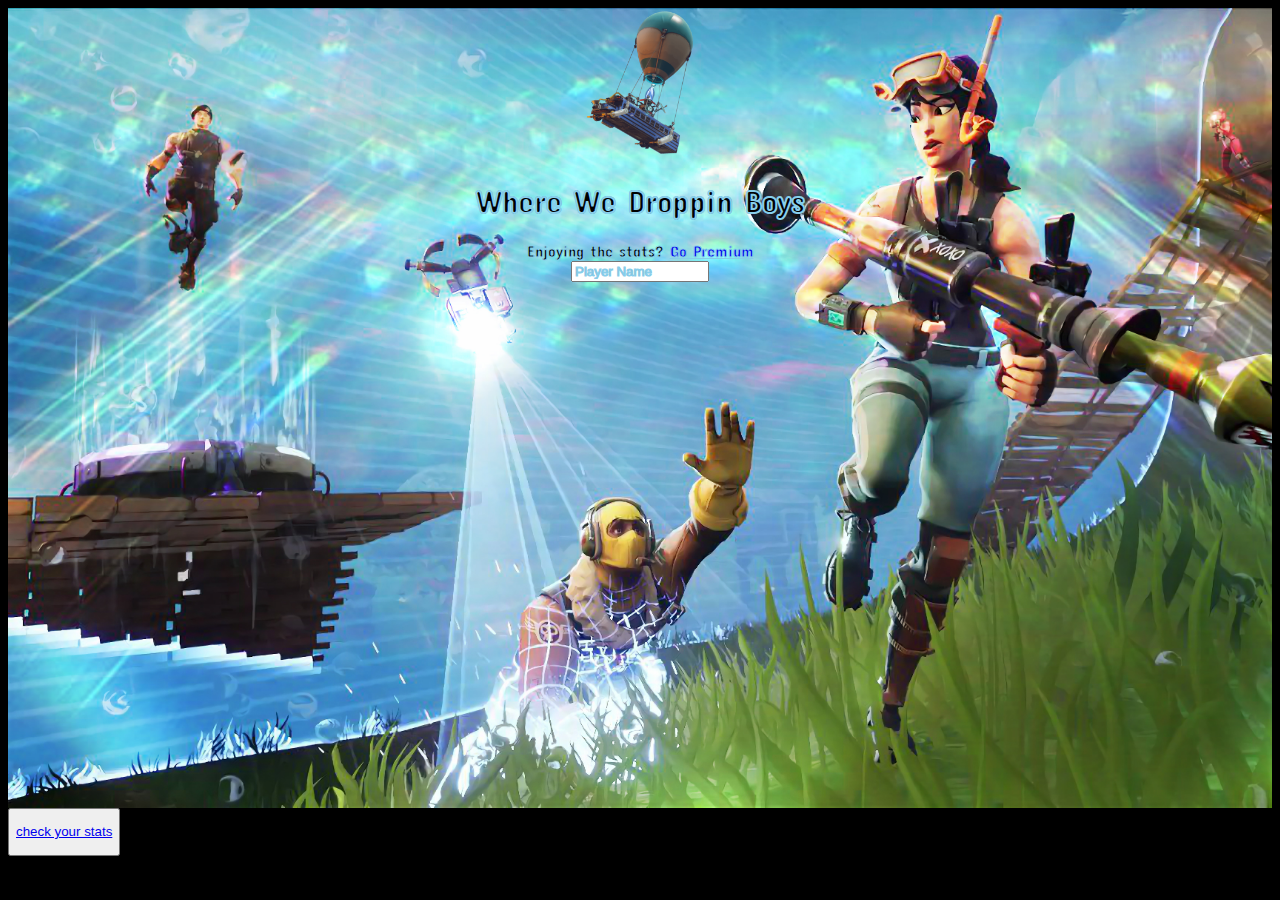
==== commit 0eaacd3c: "gaming app1" ====
--- a/index.html
+++ b/index.html
@@ -1,239 +1,47 @@
 <!DOCTYPE html>
-<html >
-<head>
-  <!-- Site made with Mobirise Website Builder v4.8.7, https://mobirise.com -->
-  <meta charset="UTF-8">
-  <meta http-equiv="X-UA-Compatible" content="IE=edge">
-  <meta name="generator" content="Mobirise v4.8.7, mobirise.com">
-  <meta name="viewport" content="width=device-width, initial-scale=1, minimum-scale=1">
-  <link rel="shortcut icon" href="assets/images/logo2.png" type="image/x-icon">
-  <meta name="description" content="">
-  <title>Home</title>
-  <link rel="stylesheet" href="assets/web/assets/mobirise-icons/mobirise-icons.css">
-  <link rel="stylesheet" href="assets/tether/tether.min.css">
-  <link rel="stylesheet" href="assets/bootstrap/css/bootstrap.min.css">
-  <link rel="stylesheet" href="assets/bootstrap/css/bootstrap-grid.min.css">
-  <link rel="stylesheet" href="assets/bootstrap/css/bootstrap-reboot.min.css">
-  <link rel="stylesheet" href="assets/socicon/css/styles.css">
-  <link rel="stylesheet" href="assets/dropdown/css/style.css">
-  <link rel="stylesheet" href="assets/theme/css/style.css">
-  <link rel="stylesheet" href="assets/mobirise/css/mbr-additional.css" type="text/css">
-  
-  
-  
-</head>
-<body>
-  <section class="menu cid-qTkzRZLJNu" once="menu" id="menu1-0">
+<html>
+	<head>
+		<link rel="stylesheet" type="text/css" href="css/indexcss.css">
+		<link rel="icon" href="images/tabBus.png">
+		<link href="https://fonts.googleapis.com/css?family=Concert+One" rel="stylesheet">
+		<title>Where We Droppin Boys</title>
+	</head>
+	<body>
+		<header id ="logo">
+			<img src="images/logoBus.ico" width="150px;">
+			<h1>Where We Droppin Boys</h1>
+			<div class="trn-topad">
+<div class="trn-topad__ad">
+<script>
+                if (window.device == 'mobile') {
+                    document.write('<div class="ad-tag" data-ad-name="Fortnite_Mobile_Header" data-ad-size="320x50" data-ad-report="bottom right"></div>');
+                }
+                else {
+                    document.write('<div class="ad-tag" data-ad-name="Fortnite_Desktop_Header" data-ad-size="728x90" data-ad-refresh="time 240s" data-ad-report="bottom right"></div>');
 
-    
-
-    <nav class="navbar navbar-expand beta-menu navbar-dropdown align-items-center navbar-fixed-top navbar-toggleable-sm">
-        <button class="navbar-toggler navbar-toggler-right" type="button" data-toggle="collapse" data-target="#navbarSupportedContent" aria-controls="navbarSupportedContent" aria-expanded="false" aria-label="Toggle navigation">
-            <div class="hamburger">
-                <span></span>
-                <span></span>
-                <span></span>
-                <span></span>
-            </div>
-        </button>
-        <div class="menu-logo">
-            <div class="navbar-brand">
-                <span class="navbar-logo">
-                    <a href="https://mobirise.com">
-                         <img src="assets/images/logo2.png" alt="Mobirise" style="height: 3.8rem;">
-                    </a>
-                </span>
-                <span class="navbar-caption-wrap"><a class="navbar-caption text-white display-4" href="https://mobirise.com">
-                        MOBIRISE
-                    </a></span>
-            </div>
-        </div>
-        <div class="collapse navbar-collapse" id="navbarSupportedContent">
-            <ul class="navbar-nav nav-dropdown" data-app-modern-menu="true"><li class="nav-item">
-                    <a class="nav-link link text-white display-4" href="https://mobirise.com">
-                        <span class="mbri-home mbr-iconfont mbr-iconfont-btn"></span>
-                        Services
-                    </a>
-                </li>
-                <li class="nav-item">
-                    <a class="nav-link link text-white display-4" href="https://mobirise.com">
-                        <span class="mbri-search mbr-iconfont mbr-iconfont-btn"></span>
-                        About Us
-                    </a>
-                </li></ul>
-            <div class="navbar-buttons mbr-section-btn"><a class="btn btn-sm btn-primary display-4" href="https://mobirise.com">
-                    <span class="mbri-save mbr-iconfont mbr-iconfont-btn "></span>
-                    Try It Now!
-                </a></div>
-        </div>
-    </nav>
-</section>
-
-<section class="engine"><a href="https://mobirise.info/w">free html5 templates</a></section><section class="cid-qTkA127IK8 mbr-fullscreen mbr-parallax-background" id="header2-1">
-
-    
-
-    
-
-    <div class="container align-center">
-        <div class="row justify-content-md-center">
-            <div class="mbr-white col-md-10">
-                <h1 class="mbr-section-title mbr-bold pb-3 mbr-fonts-style display-1">
-                    FULL SCREEN INTRO
-                </h1>
-                
-                <p class="mbr-text pb-3 mbr-fonts-style display-5">
-                    Click any text to edit or style it. Select text to insert a link. Click blue "Gear" icon in the top right corner to hide/show buttons, text, title and change the block background. Click red "+" in the bottom right corner to add a new block. Use the top left menu to create new pages, sites and add themes.
-                </p>
-                <div class="mbr-section-btn">
-                    <a class="btn btn-md btn-secondary display-4" href="https://mobirise.com">LEARN MORE</a>
-                    <a class="btn btn-md btn-white-outline display-4" href="https://mobirise.com">LIVE DEMO</a>
-                </div>
-            </div>
-        </div>
-    </div>
-    <div class="mbr-arrow hidden-sm-down" aria-hidden="true">
-        <a href="#next">
-            <i class="mbri-down mbr-iconfont"></i>
-        </a>
-    </div>
-</section>
-
-<section class="cid-qTkAaeaxX5" id="footer1-2">
-
-    
-
-    
-
-    <div class="container">
-        <div class="media-container-row content text-white">
-            <div class="col-12 col-md-3">
-                <div class="media-wrap">
-                    <a href="https://mobirise.com/">
-                        <img src="assets/images/logo2.png" alt="Mobirise">
-                    </a>
-                </div>
-            </div>
-            <div class="col-12 col-md-3 mbr-fonts-style display-7">
-                <h5 class="pb-3">
-                    Address
-                </h5>
-                <p class="mbr-text">
-                    1234 Street Name
-                    <br>City, AA 99999
-                </p>
-            </div>
-            <div class="col-12 col-md-3 mbr-fonts-style display-7">
-                <h5 class="pb-3">
-                    Contacts
-                </h5>
-                <p class="mbr-text">
-                    Email: support@mobirise.com
-                    <br>Phone: +1 (0) 000 0000 001
-                    <br>Fax: +1 (0) 000 0000 002
-                </p>
-            </div>
-            <div class="col-12 col-md-3 mbr-fonts-style display-7">
-                <h5 class="pb-3">
-                    Links
-                </h5>
-                <p class="mbr-text">
-                    <a class="text-primary" href="https://mobirise.com/">Website builder</a>
-                    <br><a class="text-primary" href="https://mobirise.com/mobirise-free-win.zip">Download for Windows</a>
-                    <br><a class="text-primary" href="https://mobirise.com/mobirise-free-mac.zip">Download for Mac</a>
-                </p>
-            </div>
-        </div>
-        <div class="footer-lower">
-            <div class="media-container-row">
-                <div class="col-sm-12">
-                    <hr>
-                </div>
-            </div>
-            <div class="media-container-row mbr-white">
-                <div class="col-sm-6 copyright">
-                    <p class="mbr-text mbr-fonts-style display-7">
-                        © Copyright 2017 Mobirise - All Rights Reserved
-                    </p>
-                </div>
-                <div class="col-md-6">
-                    <div class="social-list align-right">
-                        <div class="soc-item">
-                            <a href="https://twitter.com/mobirise" target="_blank">
-                                <span class="socicon-twitter socicon mbr-iconfont mbr-iconfont-social"></span>
-                            </a>
-                        </div>
-                        <div class="soc-item">
-                            <a href="https://www.facebook.com/pages/Mobirise/1616226671953247" target="_blank">
-                                <span class="socicon-facebook socicon mbr-iconfont mbr-iconfont-social"></span>
-                            </a>
-                        </div>
-                        <div class="soc-item">
-                            <a href="https://www.youtube.com/c/mobirise" target="_blank">
-                                <span class="socicon-youtube socicon mbr-iconfont mbr-iconfont-social"></span>
-                            </a>
-                        </div>
-                        <div class="soc-item">
-                            <a href="https://instagram.com/mobirise" target="_blank">
-                                <span class="socicon-instagram socicon mbr-iconfont mbr-iconfont-social"></span>
-                            </a>
-                        </div>
-                        <div class="soc-item">
-                            <a href="https://plus.google.com/u/0/+Mobirise" target="_blank">
-                                <span class="socicon-googleplus socicon mbr-iconfont mbr-iconfont-social"></span>
-                            </a>
-                        </div>
-                        <div class="soc-item">
-                            <a href="https://www.behance.net/Mobirise" target="_blank">
-                                <span class="socicon-behance socicon mbr-iconfont mbr-iconfont-social"></span>
-                            </a>
-                        </div>
-                    </div>
-                </div>
-            </div>
-        </div>
-    </div>
-</section>
-
-<section class="cid-r9SHEKf8iT mbr-fullscreen mbr-parallax-background" id="header2-4">
-
-    
-
-    
-
-    <div class="container align-center">
-        <div class="row justify-content-md-center">
-            <div class="mbr-white col-md-10">
-                <h1 class="mbr-section-title mbr-bold pb-3 mbr-fonts-style display-1">
-                    FULL SCREEN INTRO
-                </h1>
-                
-                <p class="mbr-text pb-3 mbr-fonts-style display-5">
-                    Click any text to edit or style it. Select text to insert a link. Click blue "Gear" icon in the top right corner to hide/show buttons, text, title and change the block background. Click red "+" in the bottom right corner to add a new block. Use the top left menu to create new pages, sites and add themes.
-                </p>
-                <div class="mbr-section-btn"><a class="btn btn-md btn-secondary display-4" href="https://mobirise.co">LEARN MORE</a>
-                    <a class="btn btn-md btn-white-outline display-4" href="https://mobirise.co"></a></div>
-            </div>
-        </div>
-    </div>
-    <div class="mbr-arrow hidden-sm-down" aria-hidden="true">
-        <a href="#next">
-            <i class="mbri-down mbr-iconfont"></i>
-        </a>
-    </div>
-</section>
+                }
+                (trnads = window.trnads || []).push({});
+            </script><div class="ad-tag" data-ad-name="Fortnite_Desktop_Header" data-ad-size="728x90" data-ad-refresh="time 240s" data-ad-report="bottom right"></div>
+</div>
+<div class="trn-topad__upsell">
+<span class="trn-topad__upsell-label">Enjoying the stats?</span>
+<a class="trn-topad__upsell-cta" href="/supporter?utm_source=banner&amp;utm_campaign=GoPremium">Go Premium</a>
+</div>
 
 
-  <script src="assets/web/assets/jquery/jquery.min.js"></script>
-  <script src="assets/popper/popper.min.js"></script>
-  <script src="assets/tether/tether.min.js"></script>
-  <script src="assets/bootstrap/js/bootstrap.min.js"></script>
-  <script src="assets/dropdown/js/script.min.js"></script>
-  <script src="assets/touchswipe/jquery.touch-swipe.min.js"></script>
-  <script src="assets/parallax/jarallax.min.js"></script>
-  <script src="assets/smoothscroll/smooth-scroll.js"></script>
-  <script src="assets/theme/js/script.js"></script>
-  
-  
-</body>
+</div>
+
+
+			<input type="text" name="search" results=5 placeholder="Player Name">
+		</header>
+
+		<div> <button><a href="tracker.html"><p>check your stats</p></a></button> </div>
+
+		<footer>
+			<p>
+				
+			</p>
+		</footer>
+	</body>
+	
 </html>--- a/css/indexcss.css
+++ b/css/indexcss.css
@@ -0,0 +1,42 @@
+@font-face {
+    font-family: Concert One;
+    src: url('fonts/concertone.ttf');
+}
+
+body {
+	background-color: black;
+
+
+
+}
+
+#logo {
+	
+	background-image: url('../images/background.jpg');
+	background-size: cover;
+  	text-align: center;
+  	font-family: Concert One;
+  	color: black;
+  	margin: auto;
+  	height: 800px;
+  	width:	fill ;
+  	-webkit-text-stroke: 1px skyblue;
+
+
+
+}
+
+input[type=text] {
+    width: 130px;
+    -webkit-transition: width 0.4s ease-in-out;
+    transition: width 0.4s ease-in-out;
+}
+
+/* When the input field gets focus, change its width to 100% */
+input[type=text]:focus {
+    width: 25%;
+}
+
+footer {
+    color:white;
+}